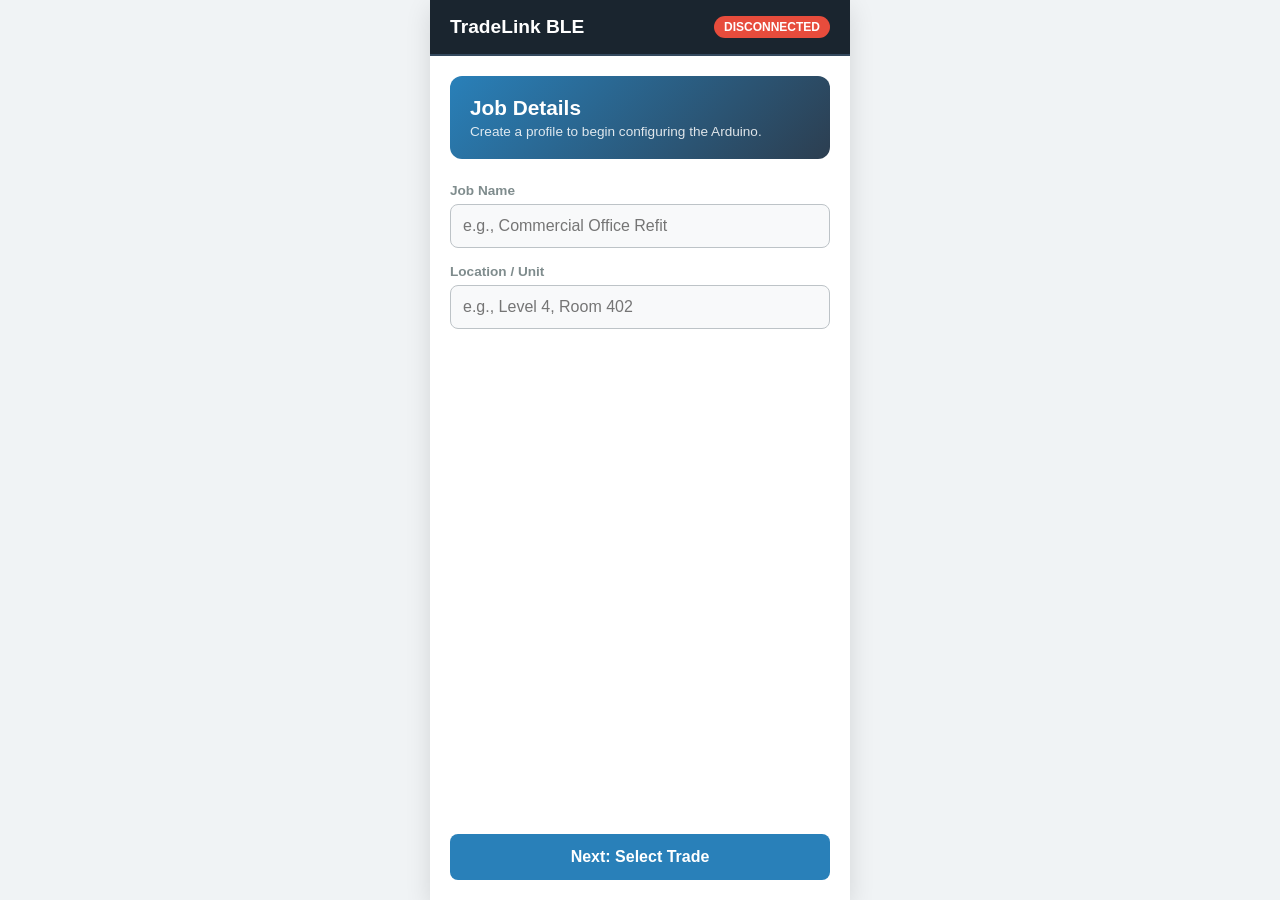
==== index.html @ 273e4280 "feat: complete electrical downlight and switchbox modules with centered compliance modals" ====
<!DOCTYPE html>
<html lang="en">
<head>
    <meta charset="UTF-8">
    <meta name="viewport" content="width=device-width, initial-scale=1.0">
    <title>Trade Control Multi-File</title>
    <link rel="stylesheet" href="style.css">
</head>
<body>

    <div class="app-container" style="position: relative;">
        <header class="app-header">
            <div class="header-main">
                <h2>TradeLink BLE</h2>
                <span id="status-badge" class="badge disconnected">Disconnected</span>
            </div>
        </header>

        <main class="content-viewport">
            
            <section id="page-job-profile" class="step-view">
                <div class="banner">
                    <h3>Job Details</h3>
                    <p>Create a profile to begin configuring the Arduino.</p>
                </div>
                <div class="form-group">
                    <label>Job Name</label>
                    <input type="text" id="job-name" placeholder="e.g., Commercial Office Refit">
                </div>
                <div class="form-group">
                    <label>Location / Unit</label>
                    <input type="text" id="job-location" placeholder="e.g., Level 4, Room 402">
                </div>
                <button id="save-profile-btn" class="btn btn-primary">Next: Select Trade</button>
            </section>

            <section id="page-trade-grid" class="step-view hidden">
                <div class="banner">
                    <h3 id="active-profile-title">Project Profile</h3>
                    <p id="active-profile-meta">Location: Loading...</p>
                </div>
                <h4 class="section-title">Select a Trade Category</h4>
                
                <div class="trade-grid">
                    <div class="trade-tile hero-tile" data-file="trades/general.html">
                        <div class="tile-icon">🛠️</div>
                        <div class="tile-name">General Trade</div>
                    </div>
                    <div class="trade-tile" data-file="trades/electrical.html">
                        <div class="tile-icon">⚡</div>
                        <div class="tile-name">Electrical</div>
                    </div>
                    <div class="trade-tile" data-file="trades/plumbing.html">
                        <div class="tile-icon">💧</div>
                        <div class="tile-name">Plumbing</div>
                    </div>
                </div>
                <button class="btn btn-secondary-outline back-to-profile">‹ Edit Job Details</button>
            </section>

            <section id="page-dynamic-trade-view" class="step-view hidden">
                <div id="trade-file-content"></div>
                <button class="btn btn-secondary-outline back-to-trades">‹ Back to Trades</button>
            </section>

        </main>

        <div id="legal-modal-overlay" class="modal-overlay hidden">
            <div class="modal-card">
                <h3 id="modal-legal-title">National Electrical Code</h3>
                <div id="modal-legal-body" class="modal-body-content">
                    </div>
                <button id="close-legal-modal-btn" class="btn btn-primary" style="margin-top: 20px; padding: 10px;">Dismiss & Close</button>
            </div>
        </div>

    </div> <script src="app.js" type="module"></script>
</body>
</html>
---- style.css ----
/* ==========================================================================
   1. GLOBAL RESETS & STRUCTURE
   ========================================================================== */
   * {
    box-sizing: border-box;
    margin: 0;
    padding: 0;
    font-family: -apple-system, BlinkMacSystemFont, "Segoe UI", Roboto, sans-serif;
}

body {
    background-color: #f0f3f5;
    display: flex;
    justify-content: center;
    align-items: center;
    min-height: 100vh;
}

.app-container {
    width: 100%;
    max-width: 420px;
    height: 100vh;
    background-color: #ffffff;
    display: flex;
    flex-direction: column;
    box-shadow: 0 8px 24px rgba(0,0,0,0.12);
    overflow: hidden;
}

/* ==========================================================================
   2. HEADER & LAYOUT UTILITIES
   ========================================================================== */
.app-header {
    background-color: #1a252f;
    color: #ffffff;
    padding: 16px 20px;
    border-bottom: 2px solid #34495e;
}

.header-main {
    display: flex;
    justify-content: space-between;
    align-items: center;
}

.header-main h2 { 
    font-size: 1.2rem; 
    font-weight: 600; 
}

.badge {
    padding: 4px 10px;
    border-radius: 12px;
    font-size: 0.75rem;
    font-weight: 700;
    text-transform: uppercase;
}
.badge.disconnected { background-color: #e74c3c; color: #fff; }
.badge.connected { background-color: #2ecc71; color: #fff; }

.content-viewport {
    flex: 1;
    overflow-y: auto;
    padding: 20px;
    position: relative;
}

.step-view {
    display: flex;
    flex-direction: column;
    height: 100%;
    animation: slideIn 0.25s ease forwards;
}

.hidden { 
    display: none !important; 
}

@keyframes slideIn {
    from { opacity: 0; transform: translateX(15px); }
    to { opacity: 1; transform: translateX(0); }
}

/* ==========================================================================
   3. BASE BUTTONS, FORMS, & BANNERS
   ========================================================================== */
.banner {
    background: linear-gradient(135deg, #2980b9, #2c3e50);
    color: white;
    padding: 20px;
    border-radius: 12px;
    margin-bottom: 24px;
}
.banner h3 { font-size: 1.3rem; margin-bottom: 4px; }
.banner p { font-size: 0.85rem; opacity: 0.85; }

.form-group {
    margin-bottom: 16px;
}
.form-group label {
    display: block;
    font-size: 0.85rem;
    font-weight: 600;
    color: #7f8c8d;
    margin-bottom: 6px;
}
.form-group input {
    width: 100%;
    padding: 12px;
    border: 1px solid #bdc3c7;
    border-radius: 8px;
    font-size: 1rem;
    background-color: #f8f9fa;
}
.form-group input:focus {
    outline: none;
    border-color: #2980b9;
    background-color: #fff;
}

.custom-select {
    width: 100%;
    padding: 12px;
    border-radius: 8px;
    border: 1px solid #bdc3c7;
    background-color: #f8f9fa;
    font-size: 1rem;
    color: #2c3e50;
}

.btn {
    width: 100%;
    padding: 14px;
    border: none;
    border-radius: 8px;
    font-size: 1rem;
    font-weight: 600;
    cursor: pointer;
    margin-top: auto; 
}
.btn-primary { background-color: #2980b9; color: white; }
.btn-success { background-color: #2ecc71; color: white; padding: 18px; font-size: 1.1rem; }
.btn-secondary-outline { background: transparent; border: 1px solid #94a3b8; color: #64748b; margin-top: 12px; }

/* ==========================================================================
   4. NAVIGATION TILES GRID SYSTEM
   ========================================================================== */
.section-title {
    font-size: 0.9rem;
    color: #7f8c8d;
    margin-bottom: 12px;
    text-transform: uppercase;
    letter-spacing: 0.5px;
}

.trade-grid {
    display: grid;
    grid-template-columns: repeat(2, 1fr);
    gap: 12px;
    margin-bottom: 24px;
}

.hero-tile {
    grid-column: span 2;
    background: #e8f4fd !important;
    border: 2px solid #3498db !important;
}

.trade-tile {
    background: #f8f9fa;
    border: 1px solid #e2e8f0;
    border-radius: 12px;
    padding: 20px;
    text-align: center;
    cursor: pointer;
    transition: all 0.2s ease;
}
.trade-tile:active { transform: scale(0.96); }
.tile-icon { font-size: 2rem; margin-bottom: 6px; }
.tile-name { font-weight: 600; color: #2c3e50; font-size: 0.95rem; }

/* ==========================================================================
   5. FEATURE SUB-HUBS & MEASUREMENT PARAMETERS
   ========================================================================== */
.electrical-controls {
    display: flex;
    flex-direction: column;
    gap: 16px;
    margin-bottom: 20px;
}

.feature-menu-list {
    display: flex;
    flex-direction: column;
    gap: 12px;
}
.feature-menu-item {
    display: flex;
    align-items: center;
    background: #ffffff;
    border: 1px solid #e2e8f0;
    border-radius: 12px;
    padding: 16px;
    cursor: pointer;
    transition: transform 0.1s, border-color 0.2s;
}
.feature-menu-item:active { transform: scale(0.98); border-color: #3b82f6; }
.feature-item-icon { font-size: 1.8rem; margin-right: 16px; }
.feature-item-info { flex: 1; }
.feature-item-info h5 { color: #1e293b; font-size: 1rem; margin-bottom: 2px; }
.feature-item-info p { color: #64748b; font-size: 0.8rem; line-height: 1.3; }
.feature-item-arrow { color: #cbd5e1; font-weight: bold; margin-left: 8px; }

.disabled-feature { opacity: 0.6; cursor: not-allowed; }
.disabled-feature:active { transform: none; border-color: #e2e8f0; }

.banner-with-back {
    display: flex;
    align-items: center;
    gap: 14px;
    text-align: left;
}
.mini-back-btn {
    background: rgba(255, 255, 255, 0.2);
    border: 1px solid rgba(255, 255, 255, 0.4);
    color: white;
    padding: 6px 12px;
    border-radius: 6px;
    font-weight: bold;
    cursor: pointer;
}

.measurement-matrix-box {
    background: #f8fafc;
    padding: 20px;
    border-radius: 12px;
    border: 1px solid #e2e8f0;
}
.measurement-matrix-box h4 {
    font-size: 0.9rem;
    color: #475569;
    text-transform: uppercase;
    margin-bottom: 14px;
}
.input-split-row {
    display: flex;
    gap: 12px;
    width: 100%;
    align-items: flex-end; /* 🛠️ ALIGNS THE INPUT BOXES PERFECTLY AT THE BOTTOM */
}
.input-split-row .form-group {
    flex: 1 1 50%; 
    min-width: 0;   
    margin-bottom: 0;
    display: flex;
    flex-direction: column;
    justify-content: flex-end; /* 🛠️ HELPS KEEP INTERNAL INPUTS ANCHORED */
}

.unit-input-wrapper {
    position: relative;
    display: flex;
    align-items: center;
}
.unit-input-wrapper input {
    font-size: 1.1rem;
    font-weight: 700;
    padding-right: 40px; 
    text-align: left;
}
.inside-unit {
    position: absolute;
    right: 12px;
    font-size: 0.85rem;
    font-weight: 700;
    color: #94a3b8;
}

/* ==========================================================================
   6. INTERACTIVE BLUEPRINT VIEWPORT & RECT/CIRC FIXTURE NODES
   ========================================================================== */
.matrix-card {
    background-color: #ffffff;
    border: 2px solid #e2e8f0;
    border-radius: 12px;
    padding: 20px;
    box-shadow: 0 4px 6px rgba(0, 0, 0, 0.02);
}

.canvas-header-meta {
    display: flex;
    justify-content: space-between;
    align-items: center;
    margin-bottom: 8px;
}

.canvas-viewport-wrapper {
    background-color: #0f172a; 
    border-radius: 8px;
    padding: 16px;
    display: flex;
    justify-content: center;
    align-items: center;
    min-height: 240px;
    margin-top: 10px;
    border: 1px solid #334155;
}

.blueprint-canvas {
    background-color: #1e293b; 
    border: 2px solid #38bdf8;  
    position: relative;
    width: 100%;
    height: 200px; 
    transition: all 0.3s ease; 
}

.blueprint-canvas.grid-helper-lines {
    background-image: radial-gradient(#334155 1px, transparent 1px);
    background-size: 20px 20px; 
}

/* Round Ceiling Downlight Fixtures */
.blueprint-canvas .canvas-fixture-node {
    position: absolute;
    width: 18px;
    height: 18px;
    border-radius: 50%;
    background-color: #fef08a;
    border: 2px solid #eab308;
    box-shadow: 0 0 8px rgba(254, 240, 138, 0.8);
    transform: translate(-50%, -50%);
    cursor: pointer;
    animation: fixturePop 0.15s cubic-bezier(0.175, 0.885, 0.32, 1.275) forwards;
}

/* Wall View Switchbox Modifications */
.canvas-viewport-wrapper.wall-view-wrapper {
    position: relative;
    min-height: 200px;
    background-color: #0f172a;
    border-bottom: 6px solid #64748b; 
}

.blueprint-canvas.wall-canvas {
    background-color: #1e293b;
    border: 2px dashed #38bdf8;
    width: 100%;
    height: 120px; 
}

/* Rectangular Wall Outlet/Switchbox Nodes */
.blueprint-canvas .canvas-switchbox-node {
    position: absolute;
    width: 14px;
    height: 22px; 
    background-color: #38bdf8; 
    border: 2px solid #0284c7;
    box-shadow: 0 0 6px rgba(56, 189, 248, 0.6);
    transform: translate(-50%, -50%); 
    cursor: pointer;
    border-radius: 2px;
}

@keyframes fixturePop {
    from { transform: translate(-50%, -50%) scale(0); opacity: 0; }
    to { transform: translate(-50%, -50%) scale(1); opacity: 1; }
}

/* ==========================================================================
   7. COMPLIANCE INFORMATION INFO BUBBLE MODAL DIALOGS
   ========================================================================== */
.header-with-info {
    display: flex;
    justify-content: space-between;
    align-items: center;
    margin-bottom: 12px;
}
.header-with-info h4 { margin-bottom: 0; }

.info-bubble {
    background: transparent;
    border: none;
    color: #3498db;
    font-size: 1.25rem;
    font-weight: bold;
    cursor: pointer;
    padding: 0 4px;
    line-height: 1;
    transition: color 0.2s;
}
.info-bubble:active { color: #2980b9; }

/* Full screen overlay screen canvas shield */
/* Full screen dark translucent backdrop mesh overlay */
.modal-overlay {
    position: absolute; /* 🛠️ CHANGED FROM FIXED TO ABSOLUTE */
    top: 0; 
    left: 0;
    right: 0;
    bottom: 0;
    width: 100%;       /* 🛠️ CHANGED FROM 100vw TO 100% */
    height: 100%;      /* 🛠️ CHANGED FROM 100vh TO 100% */
    background-color: rgba(15, 23, 42, 0.75); 
    z-index: 99999; 
    
    display: flex; 
    justify-content: center;
    align-items: center;
    padding: 24px;
    box-sizing: border-box;
}

/* Force hiding layout when hidden utility class is active */
.modal-overlay.hidden {
    display: none !important;
}

/* Central floating data display card box */
.modal-card {
    background-color: #ffffff;
    border-radius: 16px;
    width: 100%;
    max-width: 340px; 
    padding: 24px;
    box-shadow: 0 20px 25px -5px rgba(0, 0, 0, 0.3);
    margin: auto; 
    position: relative;
    animation: modalScaleUp 0.25s cubic-bezier(0.34, 1.56, 0.64, 1) forwards;
}

/* High-specificity structural override to reliably conceal layout canvas shield */
.modal-overlay.hidden {
    display: none !important;
}

/* Clean, balanced modal information card geometry bounds */
.modal-card {
    background-color: #ffffff;
    border-radius: 16px;
    width: 100%;
    max-width: 340px; 
    padding: 24px;
    box-shadow: 0 20px 25px -5px rgba(0, 0, 0, 0.3);
    margin: auto; 
    position: relative;
    animation: modalScaleUp 0.25s cubic-bezier(0.34, 1.56, 0.64, 1) forwards;
}

.modal-card h3 {
    color: #1e293b;
    font-size: 1.2rem;
    border-bottom: 2px solid #e2e8f0;
    padding-bottom: 10px;
    margin-bottom: 14px;
}
.modal-body-content {
    color: #475569;
    font-size: 0.9rem;
    line-height: 1.5;
}
.modal-body-content ul {
    margin-top: 8px;
    padding-left: 20px;
}
.modal-body-content li {
    margin-bottom: 6px;
}

@keyframes modalScaleUp {
    from { transform: scale(0.9) translateY(10px); opacity: 0; }
    to { transform: scale(1) translateY(0); opacity: 1; }
}
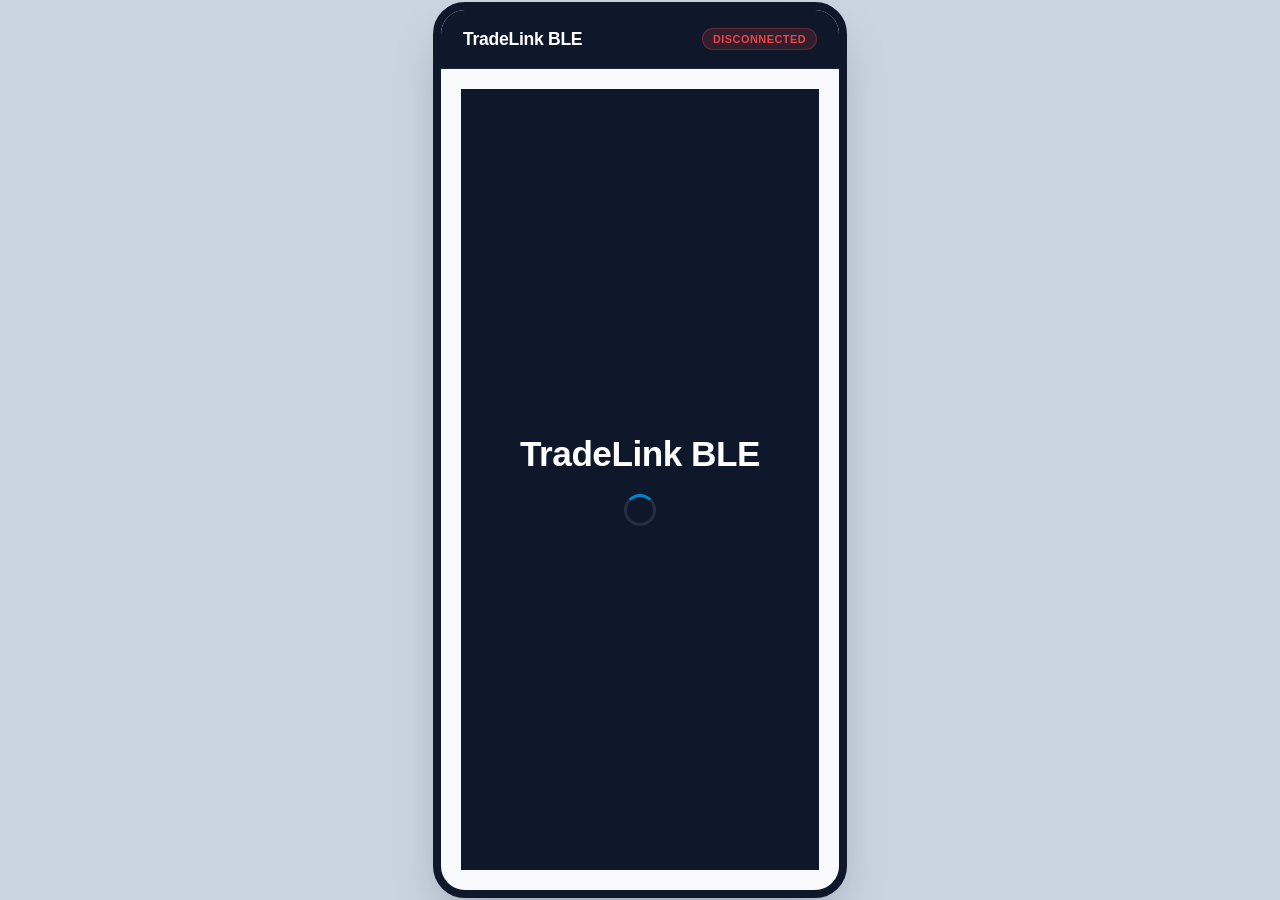
==== commit 516c78b6: "full structure defined and don lights code fixed" ====
--- a/index.html
+++ b/index.html
@@ -2,78 +2,189 @@
 <html lang="en">
 <head>
     <meta charset="UTF-8">
-    <meta name="viewport" content="width=device-width, initial-scale=1.0">
-    <title>Trade Control Multi-File</title>
+    <meta name="viewport" content="width=device-width, initial-scale=1.0, maximum-scale=1.0, user-scalable=no">
+    <title>TradeLink BLE Controller</title>
     <link rel="stylesheet" href="style.css">
 </head>
 <body>
 
-    <div class="app-container" style="position: relative;">
+    <div class="app-container">
+        <!-- HEADER BAR -->
+        <!-- HEADER BAR WITH CLICKABLE CONNECTION BADGE -->
         <header class="app-header">
             <div class="header-main">
                 <h2>TradeLink BLE</h2>
-                <span id="status-badge" class="badge disconnected">Disconnected</span>
+                <span id="status-badge" class="badge disconnected" style="cursor: pointer;" title="Click to Connect Bluetooth">Disconnected</span>
             </div>
         </header>
 
         <main class="content-viewport">
             
-            <section id="page-job-profile" class="step-view">
-                <div class="banner">
-                    <h3>Job Details</h3>
-                    <p>Create a profile to begin configuring the Arduino.</p>
+            <!-- SCREEN 8: SPLASH VIEW -->
+            <section id="page-splash" class="step-view">
+                <div class="splash-container">
+                    <h1 class="splash-logo">TradeLink BLE</h1>
+                    <div class="loading-spinner"></div>
                 </div>
-                <div class="form-group">
-                    <label>Job Name</label>
-                    <input type="text" id="job-name" placeholder="e.g., Commercial Office Refit">
-                </div>
-                <div class="form-group">
-                    <label>Location / Unit</label>
-                    <input type="text" id="job-location" placeholder="e.g., Level 4, Room 402">
-                </div>
-                <button id="save-profile-btn" class="btn btn-primary">Next: Select Trade</button>
             </section>
 
-            <section id="page-trade-grid" class="step-view hidden">
-                <div class="banner">
-                    <h3 id="active-profile-title">Project Profile</h3>
-                    <p id="active-profile-meta">Location: Loading...</p>
+            <!-- SCREEN 0 & SCREEN 1: ONBOARDING & PROFILE MANAGER SETUP -->
+<!-- SCREEN 0: ONBOARDING WITH LOCAL SITE HISTORY -->
+<section id="page-onboarding" class="step-view">
+    <div class="onboarding-wrapper">
+        
+        <div class="welcome-hero">
+            <h1>Get Started</h1>
+            <p>Select your operational mode to continue</p>
+        </div>
+
+        <!-- SEGMENTED ROLE CONTROLLER -->
+        <div class="role-segmented-control">
+            <button class="role-tab active" data-tab="tab-linked">Linked Code</button>
+            <button class="role-tab" data-tab="tab-user">Site Worker</button>
+            <button class="role-tab" data-tab="tab-manager">Manager</button>
+        </div>
+
+        <!-- TAB CONTENT 1: LINKED CODE MODE -->
+        <div id="tab-linked" class="mode-card role-panel">
+            <div class="mode-card-header">
+                <div class="mode-icon-bubble">🔗</div>
+                <div class="mode-title-meta">
+                    <h3>Connect to Site</h3>
+                    <p>Enter your employer's site linking code</p>
                 </div>
-                <h4 class="section-title">Select a Trade Category</h4>
-                
-                <div class="trade-grid">
-                    <div class="trade-tile hero-tile" data-file="trades/general.html">
-                        <div class="tile-icon">🛠️</div>
-                        <div class="tile-name">General Trade</div>
-                    </div>
-                    <div class="trade-tile" data-file="trades/electrical.html">
-                        <div class="tile-icon">⚡</div>
-                        <div class="tile-name">Electrical</div>
-                    </div>
-                    <div class="trade-tile" data-file="trades/plumbing.html">
-                        <div class="tile-icon">💧</div>
-                        <div class="tile-name">Plumbing</div>
-                    </div>
+            </div>
+
+            <div class="cyan-code-box">
+                <input type="text" id="site-linking-code" placeholder="e.g. A8X922" maxlength="8">
+                <button id="btn-submit-code" class="btn btn-cyan" style="width: auto; padding: 10px 14px;">Sync</button>
+            </div>
+        </div>
+
+        <!-- TAB CONTENT 2: SITE WORKER (NO CODE / INDEPENDENT SITE DETAILS) -->
+        <div id="tab-user" class="mode-card role-panel hidden">
+            <div class="mode-card-header">
+                <div class="mode-icon-bubble">🛠️</div>
+                <div class="mode-title-meta">
+                    <h3>Site Worker</h3>
+                    <p>Enter job details for standalone sites</p>
                 </div>
-                <button class="btn btn-secondary-outline back-to-profile">‹ Edit Job Details</button>
-            </section>
+            </div>
 
+            <div class="form-group">
+                <label>Job / Site Name</label>
+                <input type="text" id="user-job-name" placeholder="e.g., Parramatta Kitchen Refit">
+            </div>
+            <div class="form-group">
+                <label>Location / Address</label>
+                <input type="text" id="user-job-location" placeholder="e.g., 88 Quarry Rd, Parramatta">
+            </div>
+            <button id="btn-save-user-site" class="btn btn-cyan">Enter Site Workspace ›</button>
+
+            <!-- PREVIOUSLY ENTERED SITES HISTORY LIST -->
+            <div class="history-sites-container">
+                <div class="history-title-row">
+                    <label>Saved Previous Sites</label>
+                    <button id="btn-clear-history" class="text-action-link">Clear All</button>
+                </div>
+                <div id="previous-sites-list" class="history-list-box">
+                    <p class="empty-history-text">No previous sites saved yet.</p>
+                </div>
+            </div>
+        </div>
+
+        <!-- TAB CONTENT 3: MANAGER MODE -->
+        <div id="tab-manager" class="mode-card role-panel hidden">
+            <div class="mode-card-header">
+                <div class="mode-icon-bubble">📊</div>
+                <div class="mode-title-meta">
+                    <h3>Site Manager</h3>
+                    <p>Configure a new job workspace</p>
+                </div>
+            </div>
+
+            <div class="form-group">
+                <label>Site Name</label>
+                <input type="text" id="job-name" placeholder="Commercial Refit">
+            </div>
+            <div class="form-group">
+                <label>Location / Unit</label>
+                <input type="text" id="job-location" placeholder="Level 4, Room 402">
+            </div>
+            <button id="save-profile-btn" class="btn btn-cyan">Create Site Profile ›</button>
+        </div>
+
+    </div>
+</section>
+
+<!-- SCREEN 2: TRADE SELECTOR GRID -->
+<section id="page-trade-grid" class="step-view hidden">
+    <!-- Active Site Banner Card -->
+    <div class="site-header-card">
+        <div class="site-badge-tag">Active Site</div>
+        <h3 id="active-profile-title">Joe's Site</h3>
+        <p id="active-profile-meta">88 Quarry Road, Parramatta NSW 2150</p>
+    </div>
+
+    <h4 class="section-title">Select a Trade Category</h4>
+    
+    <div class="trade-grid">
+        <div class="trade-tile hero-tile" data-file="trades/general.html">
+            <div class="tile-icon">🛠️</div>
+            <div class="tile-name">General Trade</div>
+        </div>
+        <div class="trade-tile" data-file="trades/electrical.html">
+            <div class="tile-icon">⚡</div>
+            <div class="tile-name">Electrical</div>
+        </div>
+        <div class="trade-tile" data-file="trades/plumbing.html">
+            <div class="tile-icon">💧</div>
+            <div class="tile-name">Plumbing</div>
+        </div>
+    </div>
+
+    <button class="btn btn-secondary-outline back-to-profile">‹ Edit Job Details</button>
+
+    <!-- Simplistic Site Notes Area -->
+   <!-- SIMPLISTIC SITE NOTES AREA WITH SAVE ACTION -->
+    <!-- SERVICENOW STYLE ACTIVITY STREAM NOTES -->
+    <div class="notes-card-box">
+        <div class="notes-header-row">
+            <label>Work Notes & Activity Stream</label>
+            <span id="notes-saved-status" class="notes-status-text">Posted!</span>
+        </div>
+
+        <!-- Input Composer Area -->
+        <div class="servicenow-composer">
+            <textarea id="site-notes-input" placeholder="Add a work note..." rows="2"></textarea>
+            <button id="btn-save-notes" class="btn btn-cyan" style="padding: 10px 16px;">Post Note</button>
+        </div>
+
+        <!-- Activity Stream Output -->
+        <div id="activity-stream-list" class="activity-stream">
+            <!-- Posted notes will dynamically appear here -->
+        </div>
+    </div>
+</section>
+
+            <!-- PAGE 2: DYNAMIC TRADE SUB-VIEW CONTENT -->
             <section id="page-dynamic-trade-view" class="step-view hidden">
                 <div id="trade-file-content"></div>
-                <button class="btn btn-secondary-outline back-to-trades">‹ Back to Trades</button>
             </section>
 
         </main>
 
+        <!-- LEGAL COMPLIANCE OVERLAY MODAL -->
         <div id="legal-modal-overlay" class="modal-overlay hidden">
             <div class="modal-card">
-                <h3 id="modal-legal-title">National Electrical Code</h3>
-                <div id="modal-legal-body" class="modal-body-content">
-                    </div>
-                <button id="close-legal-modal-btn" class="btn btn-primary" style="margin-top: 20px; padding: 10px;">Dismiss & Close</button>
+                <h3 id="modal-legal-title">Building Code Compliance</h3>
+                <div id="modal-legal-body" class="modal-body-content"></div>
+                <button id="close-legal-modal-btn" class="btn btn-cyan" style="margin-top: 16px;">Dismiss & Close</button>
             </div>
         </div>
 
-    </div> <script src="app.js" type="module"></script>
+    </div> 
+
+    <script src="app.js" type="module"></script>
 </body>
 </html>
--- a/style.css
+++ b/style.css
@@ -1,15 +1,38 @@
 /* ==========================================================================
-   1. GLOBAL RESETS & STRUCTURE
-   ========================================================================== */
-   * {
+   1. DESIGN SYSTEM TOKENS (SLATE & CYAN - THEME 1)
+   ========================================================================== */
+:root {
+    --primary: #0284c7;            /* Electric Cyan */
+    --primary-dark: #0369a1;
+    --primary-light: #f0f9ff;
+    --primary-glow: rgba(2, 132, 199, 0.25);
+    
+    --bg-dark: #0f172a;            /* Deep Slate Header & Accent */
+    --bg-canvas: #f8fafc;          /* App Viewport Background */
+    --card-bg: #ffffff;
+    
+    --text-main: #0f172a;
+    --text-muted: #64748b;
+    --border-subtle: #e2e8f0;
+    
+    --radius-xl: 20px;
+    --radius-lg: 14px;
+    --radius-md: 10px;
+    
+    --shadow-subtle: 0 4px 20px -2px rgba(15, 23, 42, 0.05);
+    --shadow-floating: 0 12px 30px -5px rgba(2, 132, 199, 0.15);
+}
+
+* {
     box-sizing: border-box;
     margin: 0;
     padding: 0;
-    font-family: -apple-system, BlinkMacSystemFont, "Segoe UI", Roboto, sans-serif;
+    font-family: -apple-system, BlinkMacSystemFont, "SF Pro Text", "Segoe UI", Roboto, sans-serif;
+    -webkit-font-smoothing: antialiased;
 }
 
 body {
-    background-color: #f0f3f5;
+    background-color: #cbd5e1;
     display: flex;
     justify-content: center;
     align-items: center;
@@ -18,23 +41,26 @@
 
 .app-container {
     width: 100%;
-    max-width: 420px;
+    max-width: 414px;
     height: 100vh;
-    background-color: #ffffff;
+    max-height: 896px;
+    background-color: var(--bg-canvas);
     display: flex;
     flex-direction: column;
-    box-shadow: 0 8px 24px rgba(0,0,0,0.12);
+    border-radius: 32px;
+    box-shadow: 0 25px 50px -12px rgba(15, 23, 42, 0.25);
     overflow: hidden;
-}
-
-/* ==========================================================================
-   2. HEADER & LAYOUT UTILITIES
+    border: 8px solid var(--bg-dark);
+}
+
+/* ==========================================================================
+   2. APP HEADER
    ========================================================================== */
 .app-header {
-    background-color: #1a252f;
+    background: var(--bg-dark);
     color: #ffffff;
-    padding: 16px 20px;
-    border-bottom: 2px solid #34495e;
+    padding: 18px 22px;
+    border-bottom: 1px solid rgba(255, 255, 255, 0.08);
 }
 
 .header-main {
@@ -44,19 +70,22 @@
 }
 
 .header-main h2 { 
-    font-size: 1.2rem; 
-    font-weight: 600; 
+    font-size: 1.1rem; 
+    font-weight: 800;
+    letter-spacing: -0.3px;
+    color: #ffffff;
 }
 
 .badge {
     padding: 4px 10px;
-    border-radius: 12px;
-    font-size: 0.75rem;
-    font-weight: 700;
+    border-radius: 20px;
+    font-size: 0.68rem;
+    font-weight: 700;
+    letter-spacing: 0.5px;
     text-transform: uppercase;
 }
-.badge.disconnected { background-color: #e74c3c; color: #fff; }
-.badge.connected { background-color: #2ecc71; color: #fff; }
+.badge.disconnected { background: rgba(239, 68, 68, 0.15); color: #ef4444; border: 1px solid rgba(239, 68, 68, 0.3); }
+.badge.connected { background: rgba(34, 197, 94, 0.15); color: #22c55e; border: 1px solid rgba(34, 197, 94, 0.3); }
 
 .content-viewport {
     flex: 1;
@@ -69,405 +98,868 @@
     display: flex;
     flex-direction: column;
     height: 100%;
-    animation: slideIn 0.25s ease forwards;
-}
-
-.hidden { 
-    display: none !important; 
-}
-
-@keyframes slideIn {
-    from { opacity: 0; transform: translateX(15px); }
-    to { opacity: 1; transform: translateX(0); }
-}
-
-/* ==========================================================================
-   3. BASE BUTTONS, FORMS, & BANNERS
-   ========================================================================== */
-.banner {
-    background: linear-gradient(135deg, #2980b9, #2c3e50);
+    animation: fadeIn 0.25s ease forwards;
+}
+
+.hidden { display: none !important; }
+
+@keyframes fadeIn {
+    from { opacity: 0; transform: translateY(6px); }
+    to { opacity: 1; transform: translateY(0); }
+}
+
+/* ==========================================================================
+   3. SCREEN 8: SPLASH SCREEN
+   ========================================================================== */
+#page-splash {
+    display: flex;
+    justify-content: center;
+    align-items: center;
+    height: 100%;
+    background: var(--bg-dark);
     color: white;
-    padding: 20px;
-    border-radius: 12px;
-    margin-bottom: 24px;
-}
-.banner h3 { font-size: 1.3rem; margin-bottom: 4px; }
-.banner p { font-size: 0.85rem; opacity: 0.85; }
-
-.form-group {
-    margin-bottom: 16px;
-}
+}
+
+.splash-container { text-align: center; }
+
+.splash-logo {
+    font-size: 2.2rem;
+    font-weight: 800;
+    letter-spacing: -0.5px;
+    color: #ffffff;
+    margin-bottom: 20px;
+}
+
+.loading-spinner {
+    width: 32px;
+    height: 32px;
+    margin: 0 auto;
+    border: 3px solid rgba(255, 255, 255, 0.1);
+    border-top: 3px solid var(--primary);
+    border-radius: 50%;
+    animation: spin 0.8s linear infinite;
+}
+
+@keyframes spin {
+    0% { transform: rotate(0deg); }
+    100% { transform: rotate(360deg); }
+}
+
+/* ==========================================================================
+   4. SCREEN 0: REDESIGNED UX ONBOARDING
+   ========================================================================== */
+.onboarding-wrapper {
+    display: flex;
+    flex-direction: column;
+    gap: 20px;
+}
+
+.welcome-hero h1 {
+    font-size: 1.5rem;
+    font-weight: 800;
+    color: var(--text-main);
+    letter-spacing: -0.5px;
+}
+
+.welcome-hero p {
+    font-size: 0.88rem;
+    color: var(--text-muted);
+    margin-top: 4px;
+}
+
+/* Segmented Role Switcher */
+.role-segmented-control {
+    display: flex;
+    background: #e2e8f0;
+    padding: 4px;
+    border-radius: var(--radius-lg);
+    gap: 4px;
+}
+
+.role-tab {
+    flex: 1;
+    padding: 10px 0;
+    border: none;
+    background: transparent;
+    border-radius: var(--radius-md);
+    font-size: 0.82rem;
+    font-weight: 700;
+    color: var(--text-muted);
+    cursor: pointer;
+    transition: all 0.2s cubic-bezier(0.16, 1, 0.3, 1);
+}
+
+.role-tab.active {
+    background: var(--card-bg);
+    color: var(--primary-dark);
+    box-shadow: 0 2px 8px rgba(0,0,0,0.08);
+}
+
+/* Dynamic Active Role Card */
+.mode-card {
+    background: var(--card-bg);
+    border-radius: var(--radius-xl);
+    padding: 24px;
+    border: 1.5px solid var(--border-subtle);
+    box-shadow: var(--shadow-subtle);
+    display: flex;
+    flex-direction: column;
+    gap: 16px;
+    transition: all 0.3s ease;
+}
+
+.mode-card-header {
+    display: flex;
+    align-items: center;
+    gap: 12px;
+}
+
+.mode-icon-bubble {
+    width: 44px;
+    height: 44px;
+    border-radius: var(--radius-md);
+    background: var(--primary-light);
+    color: var(--primary);
+    display: flex;
+    justify-content: center;
+    align-items: center;
+    font-size: 1.3rem;
+}
+
+.mode-title-meta h3 {
+    font-size: 1.1rem;
+    font-weight: 700;
+    color: var(--text-main);
+}
+
+.mode-title-meta p {
+    font-size: 0.8rem;
+    color: var(--text-muted);
+}
+
+/* Modernized Code Input Box */
+.cyan-code-box {
+    display: flex;
+    gap: 8px;
+    background: var(--bg-canvas);
+    padding: 6px;
+    border: 1.5px solid var(--border-subtle);
+    border-radius: var(--radius-lg);
+}
+
+.cyan-code-box input {
+    flex: 1;
+    padding: 10px 12px;
+    border: none;
+    background: transparent;
+    font-size: 1rem;
+    font-weight: 700;
+    letter-spacing: 1px;
+    color: var(--text-main);
+    outline: none;
+    text-transform: uppercase;
+}
+
+/* Form Controls */
 .form-group label {
     display: block;
-    font-size: 0.85rem;
-    font-weight: 600;
-    color: #7f8c8d;
+    font-size: 0.75rem;
+    font-weight: 700;
+    color: var(--text-muted);
+    text-transform: uppercase;
+    letter-spacing: 0.5px;
     margin-bottom: 6px;
 }
+
 .form-group input {
     width: 100%;
-    padding: 12px;
-    border: 1px solid #bdc3c7;
-    border-radius: 8px;
-    font-size: 1rem;
-    background-color: #f8f9fa;
-}
+    padding: 12px 14px;
+    border: 1.5px solid var(--border-subtle);
+    border-radius: var(--radius-md);
+    font-size: 0.92rem;
+    color: var(--text-main);
+    background-color: var(--bg-canvas);
+    transition: all 0.2s ease;
+}
+
 .form-group input:focus {
     outline: none;
-    border-color: #2980b9;
-    background-color: #fff;
-}
-
-.custom-select {
-    width: 100%;
-    padding: 12px;
-    border-radius: 8px;
-    border: 1px solid #bdc3c7;
-    background-color: #f8f9fa;
-    font-size: 1rem;
-    color: #2c3e50;
-}
-
+    border-color: var(--primary);
+    background-color: #ffffff;
+    box-shadow: 0 0 0 3px var(--primary-glow);
+}
+
+/* Button UI System */
 .btn {
     width: 100%;
     padding: 14px;
     border: none;
-    border-radius: 8px;
-    font-size: 1rem;
+    border-radius: var(--radius-lg);
+    font-size: 0.95rem;
+    font-weight: 700;
+    cursor: pointer;
+    transition: transform 0.1s ease, box-shadow 0.2s ease;
+}
+
+.btn:active { transform: scale(0.97); }
+
+.btn-cyan {
+    background: linear-gradient(135deg, #0284c7 0%, #0369a1 100%);
+    color: #ffffff;
+    box-shadow: var(--shadow-floating);
+}
+
+.btn-ghost {
+    background: var(--primary-light);
+    color: var(--primary-dark);
+    border: 1px solid #bae6fd;
+}
+
+.subtle-link {
+    display: block;
+    text-align: center;
+    color: var(--primary);
+    font-size: 0.82rem;
     font-weight: 600;
-    cursor: pointer;
-    margin-top: auto; 
-}
-.btn-primary { background-color: #2980b9; color: white; }
-.btn-success { background-color: #2ecc71; color: white; padding: 18px; font-size: 1.1rem; }
-.btn-secondary-outline { background: transparent; border: 1px solid #94a3b8; color: #64748b; margin-top: 12px; }
-
-/* ==========================================================================
-   4. NAVIGATION TILES GRID SYSTEM
-   ========================================================================== */
+    text-decoration: none;
+}
+
+/* ==========================================================================
+   5. CATEGORY TILES & WORKSPACE PANELS
+   ========================================================================== */
+.banner {
+    background: var(--bg-dark);
+    color: white;
+    padding: 20px;
+    border-radius: var(--radius-xl);
+    margin-bottom: 20px;
+}
+.banner h3 { font-size: 1.2rem; font-weight: 700; margin-bottom: 4px; }
+.banner p { font-size: 0.82rem; color: #94a3b8; }
+
 .section-title {
-    font-size: 0.9rem;
-    color: #7f8c8d;
+    font-size: 0.78rem;
+    font-weight: 800;
+    color: var(--text-muted);
     margin-bottom: 12px;
     text-transform: uppercase;
-    letter-spacing: 0.5px;
+    letter-spacing: 0.6px;
 }
 
 .trade-grid {
     display: grid;
     grid-template-columns: repeat(2, 1fr);
     gap: 12px;
-    margin-bottom: 24px;
+    margin-bottom: 20px;
 }
 
 .hero-tile {
     grid-column: span 2;
-    background: #e8f4fd !important;
-    border: 2px solid #3498db !important;
+    background: linear-gradient(135deg, #f0f9ff 0%, #e0f2fe 100%) !important;
+    border: 1.5px solid #bae6fd !important;
 }
 
 .trade-tile {
-    background: #f8f9fa;
-    border: 1px solid #e2e8f0;
-    border-radius: 12px;
+    background: var(--card-bg);
+    border: 1px solid var(--border-subtle);
+    border-radius: var(--radius-xl);
     padding: 20px;
     text-align: center;
     cursor: pointer;
-    transition: all 0.2s ease;
-}
-.trade-tile:active { transform: scale(0.96); }
-.tile-icon { font-size: 2rem; margin-bottom: 6px; }
-.tile-name { font-weight: 600; color: #2c3e50; font-size: 0.95rem; }
-
-/* ==========================================================================
-   5. FEATURE SUB-HUBS & MEASUREMENT PARAMETERS
-   ========================================================================== */
-.electrical-controls {
-    display: flex;
-    flex-direction: column;
-    gap: 16px;
-    margin-bottom: 20px;
-}
-
-.feature-menu-list {
-    display: flex;
-    flex-direction: column;
-    gap: 12px;
-}
-.feature-menu-item {
-    display: flex;
-    align-items: center;
-    background: #ffffff;
-    border: 1px solid #e2e8f0;
-    border-radius: 12px;
-    padding: 16px;
-    cursor: pointer;
-    transition: transform 0.1s, border-color 0.2s;
-}
-.feature-menu-item:active { transform: scale(0.98); border-color: #3b82f6; }
-.feature-item-icon { font-size: 1.8rem; margin-right: 16px; }
-.feature-item-info { flex: 1; }
-.feature-item-info h5 { color: #1e293b; font-size: 1rem; margin-bottom: 2px; }
-.feature-item-info p { color: #64748b; font-size: 0.8rem; line-height: 1.3; }
-.feature-item-arrow { color: #cbd5e1; font-weight: bold; margin-left: 8px; }
-
-.disabled-feature { opacity: 0.6; cursor: not-allowed; }
-.disabled-feature:active { transform: none; border-color: #e2e8f0; }
-
-.banner-with-back {
-    display: flex;
-    align-items: center;
-    gap: 14px;
-    text-align: left;
-}
-.mini-back-btn {
-    background: rgba(255, 255, 255, 0.2);
-    border: 1px solid rgba(255, 255, 255, 0.4);
-    color: white;
-    padding: 6px 12px;
-    border-radius: 6px;
-    font-weight: bold;
-    cursor: pointer;
-}
-
+    box-shadow: var(--shadow-subtle);
+    transition: transform 0.15s ease, border-color 0.15s ease;
+}
+.trade-tile:active { transform: scale(0.96); border-color: var(--primary); }
+.tile-icon { font-size: 2rem; margin-bottom: 8px; }
+.tile-name { font-weight: 700; color: var(--text-main); font-size: 0.9rem; }
+
+.btn-secondary-outline {
+    background: transparent;
+    border: 1.5px solid var(--border-subtle);
+    color: var(--text-muted);
+    margin-top: 12px;
+}
+
+/* ==========================================================================
+   6. MEASUREMENT CARDS & BLUEPRINT CANVAS
+   ========================================================================== */
 .measurement-matrix-box {
-    background: #f8fafc;
+    background: var(--card-bg);
     padding: 20px;
-    border-radius: 12px;
-    border: 1px solid #e2e8f0;
-}
-.measurement-matrix-box h4 {
-    font-size: 0.9rem;
-    color: #475569;
-    text-transform: uppercase;
-    margin-bottom: 14px;
-}
+    border-radius: var(--radius-xl);
+    border: 1px solid var(--border-subtle);
+    box-shadow: var(--shadow-subtle);
+}
+
 .input-split-row {
     display: flex;
     gap: 12px;
     width: 100%;
-    align-items: flex-end; /* 🛠️ ALIGNS THE INPUT BOXES PERFECTLY AT THE BOTTOM */
-}
-.input-split-row .form-group {
-    flex: 1 1 50%; 
-    min-width: 0;   
-    margin-bottom: 0;
-    display: flex;
-    flex-direction: column;
-    justify-content: flex-end; /* 🛠️ HELPS KEEP INTERNAL INPUTS ANCHORED */
-}
-
-.unit-input-wrapper {
-    position: relative;
-    display: flex;
-    align-items: center;
-}
-.unit-input-wrapper input {
-    font-size: 1.1rem;
-    font-weight: 700;
-    padding-right: 40px; 
-    text-align: left;
-}
-.inside-unit {
-    position: absolute;
-    right: 12px;
-    font-size: 0.85rem;
-    font-weight: 700;
-    color: #94a3b8;
-}
-
-/* ==========================================================================
-   6. INTERACTIVE BLUEPRINT VIEWPORT & RECT/CIRC FIXTURE NODES
-   ========================================================================== */
+    align-items: flex-end;
+}
+.input-split-row .form-group { flex: 1 1 50%; min-width: 0; margin-bottom: 0; }
+
+.unit-input-wrapper { position: relative; display: flex; align-items: center; }
+.unit-input-wrapper input { font-size: 1.1rem; font-weight: 700; padding-right: 42px; }
+.inside-unit { position: absolute; right: 12px; font-size: 0.8rem; font-weight: 700; color: var(--text-muted); }
+
 .matrix-card {
-    background-color: #ffffff;
-    border: 2px solid #e2e8f0;
-    border-radius: 12px;
+    background-color: var(--card-bg);
+    border: 1px solid var(--border-subtle);
+    border-radius: var(--radius-xl);
     padding: 20px;
-    box-shadow: 0 4px 6px rgba(0, 0, 0, 0.02);
-}
-
-.canvas-header-meta {
-    display: flex;
-    justify-content: space-between;
-    align-items: center;
-    margin-bottom: 8px;
+    box-shadow: var(--shadow-subtle);
 }
 
 .canvas-viewport-wrapper {
-    background-color: #0f172a; 
-    border-radius: 8px;
+    background-color: var(--bg-dark);
+    border-radius: var(--radius-lg);
     padding: 16px;
     display: flex;
     justify-content: center;
     align-items: center;
-    min-height: 240px;
+    min-height: 220px;
     margin-top: 10px;
-    border: 1px solid #334155;
 }
 
 .blueprint-canvas {
-    background-color: #1e293b; 
-    border: 2px solid #38bdf8;  
+    background-color: #1e293b;
+    border: 2px solid #38bdf8;
     position: relative;
     width: 100%;
-    height: 200px; 
-    transition: all 0.3s ease; 
+    height: 180px;
+    border-radius: 8px;
 }
 
 .blueprint-canvas.grid-helper-lines {
     background-image: radial-gradient(#334155 1px, transparent 1px);
-    background-size: 20px 20px; 
-}
-
-/* Round Ceiling Downlight Fixtures */
+    background-size: 16px 16px;
+}
+
 .blueprint-canvas .canvas-fixture-node {
     position: absolute;
-    width: 18px;
-    height: 18px;
+    width: 18px; height: 18px;
     border-radius: 50%;
     background-color: #fef08a;
     border: 2px solid #eab308;
-    box-shadow: 0 0 8px rgba(254, 240, 138, 0.8);
+    box-shadow: 0 0 10px rgba(254, 240, 138, 0.8);
     transform: translate(-50%, -50%);
     cursor: pointer;
-    animation: fixturePop 0.15s cubic-bezier(0.175, 0.885, 0.32, 1.275) forwards;
-}
-
-/* Wall View Switchbox Modifications */
-.canvas-viewport-wrapper.wall-view-wrapper {
+}
+
+.blueprint-canvas .canvas-tape-pin {
+    position: absolute;
+    width: 14px; height: 14px;
+    background-color: #0284c7;
+    border: 2px solid #ffffff;
+    border-radius: 50%;
+    transform: translate(-50%, -50%);
+    box-shadow: 0 0 8px rgba(2, 132, 199, 0.8);
+    z-index: 10;
+}
+
+.blueprint-canvas .canvas-connecting-line {
+    position: absolute;
+    background-color: #0284c7;
+    height: 3px;
+    transform-origin: top left;
+    opacity: 0.8;
+    z-index: 5;
+}
+
+/* ==========================================================================
+   7. MODAL DIALOGS
+   ========================================================================== */
+.modal-overlay {
+    position: absolute;
+    top: 0; left: 0; right: 0; bottom: 0;
+    width: 100%; height: 100%;
+    background-color: rgba(15, 23, 42, 0.75);
+    backdrop-filter: blur(4px);
+    z-index: 99999;
+    display: flex;
+    justify-content: center;
+    align-items: center;
+    padding: 20px;
+}
+
+.modal-card {
+    background-color: #ffffff;
+    border-radius: var(--radius-xl);
+    width: 100%;
+    max-width: 340px;
+    padding: 22px;
+    box-shadow: 0 20px 25px -5px rgba(0, 0, 0, 0.2);
+}
+
+.modal-card h3 {
+    color: var(--text-main);
+    font-size: 1.1rem;
+    border-bottom: 1.5px solid var(--border-subtle);
+    padding-bottom: 10px;
+    margin-bottom: 12px;
+}
+
+.modal-body-content { color: var(--text-muted); font-size: 0.88rem; line-height: 1.5; }
+.modal-body-content ul { padding-left: 18px; margin-top: 8px; }
+.modal-body-content li { margin-bottom: 6px; }
+/* ==========================================================================
+   UPDATED SCREEN 1 & SCREEN 2 SLATE & CYAN STYLES
+   ========================================================================== */
+
+/* Active Site Banner Card (Screen 2) */
+.site-header-card {
+    background: linear-gradient(135deg, #0f172a 0%, #1e293b 100%);
+    color: #ffffff;
+    padding: 20px;
+    border-radius: var(--radius-xl);
+    border: 1px solid rgba(255, 255, 255, 0.08);
+    box-shadow: var(--shadow-subtle);
+    margin-bottom: 20px;
     position: relative;
-    min-height: 200px;
-    background-color: #0f172a;
-    border-bottom: 6px solid #64748b; 
-}
-
-.blueprint-canvas.wall-canvas {
-    background-color: #1e293b;
-    border: 2px dashed #38bdf8;
+}
+
+.site-badge-tag {
+    display: inline-block;
+    padding: 3px 8px;
+    border-radius: 6px;
+    background: rgba(2, 132, 199, 0.25);
+    color: #38bdf8;
+    font-size: 0.68rem;
+    font-weight: 700;
+    text-transform: uppercase;
+    letter-spacing: 0.5px;
+    margin-bottom: 8px;
+}
+
+.site-header-card h3 {
+    font-size: 1.25rem;
+    font-weight: 800;
+    letter-spacing: -0.3px;
+    color: #ffffff;
+    margin-bottom: 4px;
+}
+
+.site-header-card p {
+    font-size: 0.82rem;
+    color: #94a3b8;
+    line-height: 1.4;
+}
+
+/* Simplistic Notes Card (Screen 2 Bottom) */
+.notes-card-box {
+    background: var(--card-bg);
+    border: 1px solid var(--border-subtle);
+    border-radius: var(--radius-xl);
+    padding: 16px;
+    margin-top: 16px;
+    box-shadow: var(--shadow-subtle);
+}
+
+.notes-card-box label {
+    display: block;
+    font-size: 0.75rem;
+    font-weight: 700;
+    color: var(--text-muted);
+    text-transform: uppercase;
+    letter-spacing: 0.5px;
+    margin-bottom: 8px;
+}
+
+.notes-card-box textarea {
     width: 100%;
-    height: 120px; 
-}
-
-/* Rectangular Wall Outlet/Switchbox Nodes */
-.blueprint-canvas .canvas-switchbox-node {
-    position: absolute;
-    width: 14px;
-    height: 22px; 
-    background-color: #38bdf8; 
-    border: 2px solid #0284c7;
-    box-shadow: 0 0 6px rgba(56, 189, 248, 0.6);
-    transform: translate(-50%, -50%); 
-    cursor: pointer;
-    border-radius: 2px;
-}
-
-@keyframes fixturePop {
-    from { transform: translate(-50%, -50%) scale(0); opacity: 0; }
-    to { transform: translate(-50%, -50%) scale(1); opacity: 1; }
-}
-
-/* ==========================================================================
-   7. COMPLIANCE INFORMATION INFO BUBBLE MODAL DIALOGS
-   ========================================================================== */
-.header-with-info {
+    border: 1.5px solid var(--border-subtle);
+    border-radius: var(--radius-md);
+    padding: 10px 12px;
+    font-size: 0.88rem;
+    color: var(--text-main);
+    background-color: var(--bg-canvas);
+    resize: none;
+    outline: none;
+    transition: all 0.2s ease;
+}
+
+.notes-card-box textarea:focus {
+    border-color: var(--primary);
+    background-color: #ffffff;
+    box-shadow: 0 0 0 3px var(--primary-glow);
+}
+/* ==========================================================================
+   SAVED PREVIOUS SITES HISTORY STYLES
+   ========================================================================== */
+.history-sites-container {
+    margin-top: 8px;
+    padding-top: 14px;
+    border-top: 1px dashed var(--border-subtle);
+}
+
+.history-title-row {
     display: flex;
     justify-content: space-between;
     align-items: center;
-    margin-bottom: 12px;
-}
-.header-with-info h4 { margin-bottom: 0; }
-
-.info-bubble {
+    margin-bottom: 8px;
+}
+
+.history-title-row label {
+    font-size: 0.72rem;
+    font-weight: 800;
+    color: var(--text-muted);
+    text-transform: uppercase;
+    letter-spacing: 0.5px;
+}
+
+.text-action-link {
     background: transparent;
     border: none;
-    color: #3498db;
-    font-size: 1.25rem;
-    font-weight: bold;
-    cursor: pointer;
-    padding: 0 4px;
-    line-height: 1;
-    transition: color 0.2s;
-}
-.info-bubble:active { color: #2980b9; }
-
-/* Full screen overlay screen canvas shield */
-/* Full screen dark translucent backdrop mesh overlay */
-.modal-overlay {
-    position: absolute; /* 🛠️ CHANGED FROM FIXED TO ABSOLUTE */
-    top: 0; 
-    left: 0;
-    right: 0;
-    bottom: 0;
-    width: 100%;       /* 🛠️ CHANGED FROM 100vw TO 100% */
-    height: 100%;      /* 🛠️ CHANGED FROM 100vh TO 100% */
-    background-color: rgba(15, 23, 42, 0.75); 
-    z-index: 99999; 
-    
-    display: flex; 
+    color: #ef4444;
+    font-size: 0.75rem;
+    font-weight: 700;
+    cursor: pointer;
+}
+
+.history-list-box {
+    display: flex;
+    flex-direction: column;
+    gap: 8px;
+    max-height: 160px;
+    overflow-y: auto;
+}
+
+.empty-history-text {
+    font-size: 0.8rem;
+    color: var(--text-muted);
+    font-style: italic;
+    text-align: center;
+    padding: 8px 0;
+}
+
+.history-site-item {
+    background: var(--bg-canvas);
+    border: 1px solid var(--border-subtle);
+    border-radius: var(--radius-md);
+    padding: 10px 12px;
+    display: flex;
+    justify-content: space-between;
+    align-items: center;
+    cursor: pointer;
+    transition: all 0.15s ease;
+}
+
+.history-site-item:active {
+    transform: scale(0.98);
+    border-color: var(--primary);
+}
+
+.history-site-info h5 {
+    font-size: 0.88rem;
+    font-weight: 700;
+    color: var(--text-main);
+}
+
+.history-site-info p {
+    font-size: 0.75rem;
+    color: var(--text-muted);
+}
+
+.history-item-arrow {
+    color: var(--primary);
+    font-weight: 800;
+    font-size: 0.9rem;
+}
+/* NOTES CARD HEADER & STATUS TEXT */
+.notes-header-row {
+    display: flex;
+    justify-content: space-between;
+    align-items: center;
+    margin-bottom: 8px;
+}
+
+.notes-header-row label {
+    margin-bottom: 0 !important;
+}
+
+.notes-status-text {
+    font-size: 0.75rem;
+    font-weight: 700;
+    color: #10b981; /* Cyan/Emerald Green confirmation */
+    opacity: 0;
+    transition: opacity 0.3s ease;
+}
+
+.notes-status-text.show {
+    opacity: 1;
+}
+
+/* ==========================================================================
+   SERVICENOW STYLE WORK NOTES & ACTIVITY STREAM
+   ========================================================================== */
+.servicenow-composer {
+    display: flex;
+    flex-direction: column;
+    gap: 10px;
+    margin-bottom: 16px;
+}
+
+.servicenow-composer textarea {
+    width: 100%;
+    border: 1.5px solid var(--border-subtle);
+    border-radius: var(--radius-md);
+    padding: 12px;
+    font-size: 0.9rem;
+    color: var(--text-main);
+    background-color: var(--bg-canvas);
+    resize: none;
+    outline: none;
+    transition: all 0.2s ease;
+}
+
+.servicenow-composer textarea:focus {
+    border-color: #f59e0b; /* ServiceNow Work Notes Yellow Highlight */
+    background-color: #ffffff;
+    box-shadow: 0 0 0 3px rgba(245, 158, 11, 0.2);
+}
+
+/* Activity Stream Card List */
+.activity-stream {
+    display: flex;
+    flex-direction: column;
+    gap: 12px;
+    max-height: 250px;
+    overflow-y: auto;
+    padding-right: 4px;
+}
+
+.activity-item {
+    background: #fffbeb; /* Soft ServiceNow Work Note Yellow Tint */
+    border-left: 4px solid #f59e0b;
+    border-top: 1px solid #fef3c7;
+    border-right: 1px solid #fef3c7;
+    border-bottom: 1px solid #fef3c7;
+    border-radius: 6px;
+    padding: 12px;
+    display: flex;
+    flex-direction: column;
+    gap: 6px;
+    animation: fadeIn 0.2s ease-in-out;
+}
+
+.activity-header {
+    display: flex;
+    justify-content: space-between;
+    align-items: center;
+}
+
+.activity-author {
+    font-size: 0.78rem;
+    font-weight: 800;
+    color: #92400e;
+}
+
+.activity-time {
+    font-size: 0.72rem;
+    color: #b45309;
+    font-weight: 600;
+}
+
+.activity-text {
+    font-size: 0.88rem;
+    color: #1e293b;
+    line-height: 1.4;
+    white-space: pre-wrap;
+}
+
+.empty-stream-text {
+    font-size: 0.8rem;
+    color: var(--text-muted);
+    font-style: italic;
+    text-align: center;
+    padding: 12px 0;
+}
+/* ==========================================================================
+   SCREEN 4 & 6: ELECTRICAL HUB & DOWNLIGHT CANVAS STYLES
+   ========================================================================== */
+
+/* Module Option Selector Cards (Screen 4) */
+.mode-card-list {
+    display: flex;
+    flex-direction: column;
+    gap: 12px;
+}
+
+.feature-option-card {
+    background: var(--card-bg);
+    border: 1px solid var(--border-subtle);
+    border-radius: var(--radius-xl);
+    padding: 16px;
+    display: flex;
+    align-items: center;
+    gap: 14px;
+    cursor: pointer;
+    box-shadow: var(--shadow-subtle);
+    transition: all 0.2s ease;
+}
+
+.feature-option-card:hover, .feature-option-card:active {
+    border-color: var(--primary);
+    transform: translateY(-1px);
+    box-shadow: 0 4px 12px rgba(2, 132, 199, 0.12);
+}
+
+.feature-icon-bubble {
+    width: 44px;
+    height: 44px;
+    border-radius: 12px;
+    background: #f0f9ff;
+    border: 1px solid #bae6fd;
+    display: flex;
+    align-items: center;
     justify-content: center;
-    align-items: center;
-    padding: 24px;
-    box-sizing: border-box;
-}
-
-/* Force hiding layout when hidden utility class is active */
-.modal-overlay.hidden {
-    display: none !important;
-}
-
-/* Central floating data display card box */
-.modal-card {
-    background-color: #ffffff;
-    border-radius: 16px;
+    font-size: 1.3rem;
+    flex-shrink: 0;
+}
+
+.feature-meta {
+    flex-grow: 1;
+}
+
+.feature-meta h3 {
+    font-size: 0.95rem;
+    font-weight: 700;
+    color: var(--text-main);
+    display: flex;
+    align-items: center;
+    gap: 6px;
+}
+
+.feature-meta p {
+    font-size: 0.78rem;
+    color: var(--text-muted);
+    margin-top: 2px;
+    line-height: 1.3;
+}
+
+.feature-arrow {
+    font-size: 1.2rem;
+    color: var(--primary);
+    font-weight: 800;
+}
+
+.info-bubble {
+    font-size: 0.72rem;
+    color: #0284c7;
+    cursor: pointer;
+    padding: 1px 4px;
+    border-radius: 50%;
+    background: #e0f2fe;
+}
+
+/* Workspace Header Bar (Screen 6) */
+.workspace-header-bar {
+    display: flex;
+    align-items: center;
+    gap: 12px;
+    margin-bottom: 8px;
+}
+
+.btn-icon-back {
+    background: var(--card-bg);
+    border: 1px solid var(--border-subtle);
+    border-radius: var(--radius-md);
+    padding: 6px 12px;
+    font-size: 0.8rem;
+    font-weight: 700;
+    color: var(--text-main);
+    cursor: pointer;
+}
+
+.workspace-title-meta h2 {
+    font-size: 1.15rem;
+    font-weight: 800;
+    color: var(--text-main);
+}
+
+.workspace-title-meta p {
+    font-size: 0.75rem;
+    color: var(--text-muted);
+}
+
+/* Dual Column Input Layout */
+.form-section-label {
+    font-size: 0.75rem;
+    font-weight: 800;
+    color: var(--text-muted);
+    text-transform: uppercase;
+    letter-spacing: 0.5px;
+    margin-bottom: 10px;
+}
+
+.dual-input-grid {
+    display: grid;
+    grid-template-columns: 1fr 1fr;
+    gap: 10px;
+}
+
+/* Blueprint Canvas Container (Screen 6) */
+.canvas-header-row {
+    display: flex;
+    justify-content: space-between;
+    align-items: center;
+    margin-bottom: 10px;
+}
+
+.subtle-hint {
+    font-size: 0.7rem;
+    color: var(--text-muted);
+    font-style: italic;
+}
+
+.blueprint-canvas-wrapper {
+    background: #0f172a; /* Slate Blueprint Canvas */
+    border: 1.5px solid #1e293b;
+    border-radius: var(--radius-lg);
+    padding: 12px;
+    overflow: hidden;
+    position: relative;
+}
+
+.blueprint-canvas, .wall-canvas {
+    position: relative;
     width: 100%;
-    max-width: 340px; 
-    padding: 24px;
-    box-shadow: 0 20px 25px -5px rgba(0, 0, 0, 0.3);
-    margin: auto; 
-    position: relative;
-    animation: modalScaleUp 0.25s cubic-bezier(0.34, 1.56, 0.64, 1) forwards;
-}
-
-/* High-specificity structural override to reliably conceal layout canvas shield */
-.modal-overlay.hidden {
-    display: none !important;
-}
-
-/* Clean, balanced modal information card geometry bounds */
-.modal-card {
-    background-color: #ffffff;
-    border-radius: 16px;
-    width: 100%;
-    max-width: 340px; 
-    padding: 24px;
-    box-shadow: 0 20px 25px -5px rgba(0, 0, 0, 0.3);
-    margin: auto; 
-    position: relative;
-    animation: modalScaleUp 0.25s cubic-bezier(0.34, 1.56, 0.64, 1) forwards;
-}
-
-.modal-card h3 {
-    color: #1e293b;
-    font-size: 1.2rem;
-    border-bottom: 2px solid #e2e8f0;
-    padding-bottom: 10px;
-    margin-bottom: 14px;
-}
-.modal-body-content {
-    color: #475569;
-    font-size: 0.9rem;
-    line-height: 1.5;
-}
-.modal-body-content ul {
-    margin-top: 8px;
-    padding-left: 20px;
-}
-.modal-body-content li {
-    margin-bottom: 6px;
-}
-
-@keyframes modalScaleUp {
-    from { transform: scale(0.9) translateY(10px); opacity: 0; }
-    to { transform: scale(1) translateY(0); opacity: 1; }
+    min-height: 180px;
+    background-image: radial-gradient(rgba(255, 255, 255, 0.1) 1px, transparent 1px);
+    background-size: 16px 16px;
+    border: 1px dashed rgba(56, 189, 248, 0.3);
+    border-radius: 8px;
+}
+
+/* Light Fixture Nodes */
+.canvas-fixture-node {
+    position: absolute;
+    width: 16px;
+    height: 16px;
+    background: #facc15; /* Glowing Light Yellow */
+    border: 2px solid #ffffff;
+    border-radius: 50%;
+    transform: translate(-50%, -50%);
+    box-shadow: 0 0 8px rgba(250, 204, 21, 0.8);
+    cursor: pointer;
+    transition: transform 0.15s ease;
+}
+
+.canvas-fixture-node:hover {
+    transform: translate(-50%, -50%) scale(1.3);
+    background: #ef4444; /* Turn red on hover to signal deletion */
+}
+
+/* Switchbox Elevation Nodes */
+.canvas-switchbox-node {
+    position: absolute;
+    width: 22px;
+    height: 14px;
+    background: #38bdf8;
+    border: 2px solid #ffffff;
+    border-radius: 3px;
+    transform: translate(-50%, -50%);
+    box-shadow: 0 0 8px rgba(56, 189, 248, 0.8);
+    cursor: pointer;
 }
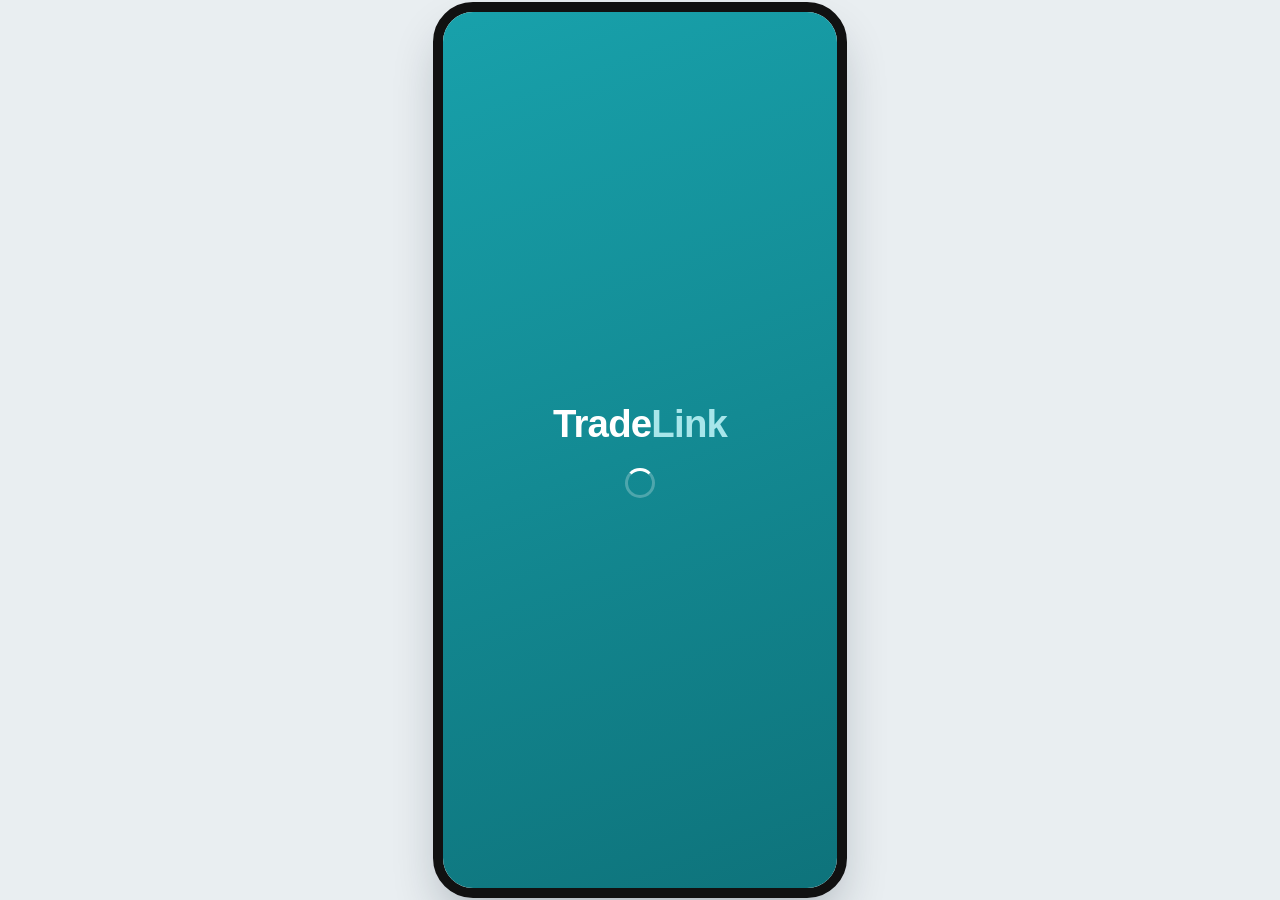
==== commit 65b03884: "Redesign UI to TradeLink mockup and add manager/linked/standard roles - Teal TradeLink UI: start scr" ====
--- a/index.html
+++ b/index.html
@@ -3,188 +3,392 @@
 <head>
     <meta charset="UTF-8">
     <meta name="viewport" content="width=device-width, initial-scale=1.0, maximum-scale=1.0, user-scalable=no">
-    <title>TradeLink BLE Controller</title>
+    <meta name="theme-color" content="#138d96">
+    <title>TradeLink</title>
     <link rel="stylesheet" href="style.css">
 </head>
 <body>
 
+    <!-- ICON SPRITE (referenced with <svg><use href="#i-name"/></svg>) -->
+    <svg xmlns="http://www.w3.org/2000/svg" width="0" height="0" style="position:absolute" aria-hidden="true">
+        <symbol id="i-chevron-right" viewBox="0 0 24 24" fill="none" stroke="currentColor" stroke-width="2.2" stroke-linecap="round" stroke-linejoin="round"><path d="m9 18 6-6-6-6"/></symbol>
+        <symbol id="i-chevron-left" viewBox="0 0 24 24" fill="none" stroke="currentColor" stroke-width="2.4" stroke-linecap="round" stroke-linejoin="round"><path d="m15 18-6-6 6-6"/></symbol>
+        <symbol id="i-cog" viewBox="0 0 24 24"><mask id="cog-hole"><rect width="24" height="24" fill="#fff"/><circle cx="12" cy="12" r="3.3" fill="#000"/></mask><g fill="currentColor" mask="url(#cog-hole)"><circle cx="12" cy="12" r="7.4"/><rect x="10.1" y="1.6" width="3.8" height="20.8" rx="1.2"/><rect x="10.1" y="1.6" width="3.8" height="20.8" rx="1.2" transform="rotate(45 12 12)"/><rect x="10.1" y="1.6" width="3.8" height="20.8" rx="1.2" transform="rotate(90 12 12)"/><rect x="10.1" y="1.6" width="3.8" height="20.8" rx="1.2" transform="rotate(135 12 12)"/></g></symbol>
+        <symbol id="i-bluetooth" viewBox="0 0 24 24" fill="none" stroke="currentColor" stroke-width="2.2" stroke-linecap="round" stroke-linejoin="round"><path d="m7 7 10 10-5 5V2l5 5L7 17"/></symbol>
+        <symbol id="i-code" viewBox="0 0 24 24" fill="none" stroke="currentColor" stroke-width="2.2" stroke-linejoin="round"><rect x="3" y="3" width="7" height="7" rx="1.6"/><rect x="14" y="3" width="7" height="7" rx="1.6"/><rect x="3" y="14" width="7" height="7" rx="1.6"/><path d="M14 14h3v3h-3zM18 18h3v3h-3zM14 20.5h1M20.5 14h.5"/></symbol>
+        <symbol id="i-file" viewBox="0 0 24 24" fill="none" stroke="currentColor" stroke-width="2" stroke-linecap="round" stroke-linejoin="round"><path d="M15 2H6a2 2 0 0 0-2 2v16a2 2 0 0 0 2 2h12a2 2 0 0 0 2-2V7Z"/><path d="M14 2v4a2 2 0 0 0 2 2h4"/><path d="M8 12h8M8 16h8"/></symbol>
+        <symbol id="i-file-plus" viewBox="0 0 24 24" fill="none" stroke="currentColor" stroke-width="2" stroke-linecap="round" stroke-linejoin="round"><path d="M12.5 22H6a2 2 0 0 1-2-2V4a2 2 0 0 1 2-2h9l5 5v5"/><circle cx="18" cy="18" r="4.2"/><path d="M18 16v4M16 18h4"/></symbol>
+        <symbol id="i-building" viewBox="0 0 24 24" fill="currentColor"><path d="M5 21V5a1.5 1.5 0 0 1 1.5-1.5h7A1.5 1.5 0 0 1 15 5v16h-3v-3h-4v3zm3-14v2h1.5V7zm3 0v2h1.5V7zM8 11v2h1.5v-2zm3 0v2h1.5v-2zM8 15v1.5h1.5V15zm3 0v1.5h1.5V15z"/><path d="M16 9h2.5A1.5 1.5 0 0 1 20 10.5V21h-4zm1.2 3v1.5h1.5V12zm0 3.5V17h1.5v-1.5z"/></symbol>
+        <symbol id="i-hammer" viewBox="0 0 24 24"><g fill="currentColor" transform="rotate(45 12 12) translate(12 12) scale(.88) translate(-12 -12)"><rect x="10.5" y="7.5" width="3" height="15.5" rx="1.3"/><path d="M6.5 2h9a1.2 1.2 0 0 1 1.2 1.2v4.6A1.2 1.2 0 0 1 15.5 9h-9L4 6.8V4.2z"/></g></symbol>
+        <symbol id="i-bolt" viewBox="0 0 24 24"><path d="M14 1.5 4 14h7.2L10 22.5 20 10h-7.2z" fill="#f59e0b"/></symbol>
+        <symbol id="i-drop" viewBox="0 0 24 24"><path d="M12 2.2S5 9.8 5 14.8a7 7 0 0 0 14 0c0-5-7-12.6-7-12.6z" fill="#1e7be0"/></symbol>
+        <symbol id="i-home" viewBox="0 0 24 24" fill="currentColor"><path d="M3 10.6 12 3l9 7.6V20a1.2 1.2 0 0 1-1.2 1.2H15v-6.4H9v6.4H4.2A1.2 1.2 0 0 1 3 20z"/></symbol>
+        <symbol id="i-notes" viewBox="0 0 24 24" fill="none" stroke="currentColor" stroke-width="1.8" stroke-linecap="round" stroke-linejoin="round"><path d="M15 2H6a2 2 0 0 0-2 2v16a2 2 0 0 0 2 2h12a2 2 0 0 0 2-2V7Z"/><path d="M14 2v4a2 2 0 0 0 2 2h4"/><path d="M8 12h8M8 16h8"/></symbol>
+        <symbol id="i-user" viewBox="0 0 24 24" fill="none" stroke="currentColor" stroke-width="1.8" stroke-linecap="round"><circle cx="12" cy="8" r="4"/><path d="M4 21a8 8 0 0 1 16 0"/></symbol>
+        <symbol id="i-resize" viewBox="0 0 24 24" fill="none" stroke="currentColor" stroke-width="2" stroke-linecap="round" stroke-linejoin="round"><path d="M14 4h6v6M10 20H4v-6M20 4l-6.5 6.5M4 20l6.5-6.5"/></symbol>
+        <symbol id="i-dots" viewBox="0 0 24 24" fill="currentColor"><circle cx="5" cy="5" r="2"/><circle cx="12" cy="5" r="2"/><circle cx="19" cy="5" r="2"/><circle cx="5" cy="12" r="2"/><circle cx="12" cy="12" r="2"/><circle cx="19" cy="12" r="2"/><circle cx="5" cy="19" r="2"/><circle cx="12" cy="19" r="2"/><circle cx="19" cy="19" r="2"/></symbol>
+        <symbol id="i-tool" viewBox="0 0 24 24" fill="currentColor"><path d="M9.5 2h5v3h1A2.5 2.5 0 0 1 18 7.5v12a2.5 2.5 0 0 1-2.5 2.5h-7A2.5 2.5 0 0 1 6 19.5v-12A2.5 2.5 0 0 1 8.5 5h1zM12 11a2.5 2.5 0 1 0 0 5 2.5 2.5 0 0 0 0-5z"/></symbol>
+        <symbol id="i-manager" viewBox="0 0 24 24" fill="none" stroke="currentColor" stroke-width="2" stroke-linecap="round" stroke-linejoin="round"><path d="M3 21h18M5 21V8l7-5 7 5v13"/><path d="M9 21v-6h6v6"/></symbol>
+        <symbol id="i-site" viewBox="0 0 24 24" fill="none" stroke="currentColor" stroke-width="1.8" stroke-linecap="round" stroke-linejoin="round"><path d="M3 21h18M5 21V9l7-5 7 5v12"/><path d="M9.5 21v-5h5v5M9 11.5h1.5M13.5 11.5H15"/></symbol>
+        <symbol id="i-plus" viewBox="0 0 24 24" fill="none" stroke="currentColor" stroke-width="2.4" stroke-linecap="round"><path d="M12 5v14M5 12h14"/></symbol>
+    </svg>
+
     <div class="app-container">
-        <!-- HEADER BAR -->
-        <!-- HEADER BAR WITH CLICKABLE CONNECTION BADGE -->
-        <header class="app-header">
-            <div class="header-main">
-                <h2>TradeLink BLE</h2>
-                <span id="status-badge" class="badge disconnected" style="cursor: pointer;" title="Click to Connect Bluetooth">Disconnected</span>
-            </div>
-        </header>
-
         <main class="content-viewport">
-            
-            <!-- SCREEN 8: SPLASH VIEW -->
+
+            <!-- SPLASH -->
             <section id="page-splash" class="step-view">
                 <div class="splash-container">
-                    <h1 class="splash-logo">TradeLink BLE</h1>
+                    <h1 class="wordmark wordmark-light">Trade<span>Link</span></h1>
                     <div class="loading-spinner"></div>
                 </div>
             </section>
 
-            <!-- SCREEN 0 & SCREEN 1: ONBOARDING & PROFILE MANAGER SETUP -->
-<!-- SCREEN 0: ONBOARDING WITH LOCAL SITE HISTORY -->
-<section id="page-onboarding" class="step-view">
-    <div class="onboarding-wrapper">
-        
-        <div class="welcome-hero">
-            <h1>Get Started</h1>
-            <p>Select your operational mode to continue</p>
-        </div>
-
-        <!-- SEGMENTED ROLE CONTROLLER -->
-        <div class="role-segmented-control">
-            <button class="role-tab active" data-tab="tab-linked">Linked Code</button>
-            <button class="role-tab" data-tab="tab-user">Site Worker</button>
-            <button class="role-tab" data-tab="tab-manager">Manager</button>
-        </div>
-
-        <!-- TAB CONTENT 1: LINKED CODE MODE -->
-        <div id="tab-linked" class="mode-card role-panel">
-            <div class="mode-card-header">
-                <div class="mode-icon-bubble">🔗</div>
-                <div class="mode-title-meta">
-                    <h3>Connect to Site</h3>
-                    <p>Enter your employer's site linking code</p>
-                </div>
-            </div>
-
-            <div class="cyan-code-box">
-                <input type="text" id="site-linking-code" placeholder="e.g. A8X922" maxlength="8">
-                <button id="btn-submit-code" class="btn btn-cyan" style="width: auto; padding: 10px 14px;">Sync</button>
-            </div>
-        </div>
-
-        <!-- TAB CONTENT 2: SITE WORKER (NO CODE / INDEPENDENT SITE DETAILS) -->
-        <div id="tab-user" class="mode-card role-panel hidden">
-            <div class="mode-card-header">
-                <div class="mode-icon-bubble">🛠️</div>
-                <div class="mode-title-meta">
-                    <h3>Site Worker</h3>
-                    <p>Enter job details for standalone sites</p>
-                </div>
-            </div>
-
-            <div class="form-group">
-                <label>Job / Site Name</label>
-                <input type="text" id="user-job-name" placeholder="e.g., Parramatta Kitchen Refit">
-            </div>
-            <div class="form-group">
-                <label>Location / Address</label>
-                <input type="text" id="user-job-location" placeholder="e.g., 88 Quarry Rd, Parramatta">
-            </div>
-            <button id="btn-save-user-site" class="btn btn-cyan">Enter Site Workspace ›</button>
-
-            <!-- PREVIOUSLY ENTERED SITES HISTORY LIST -->
-            <div class="history-sites-container">
+            <!-- START YOUR JOB -->
+            <section id="page-onboarding" class="step-view hidden">
+                <header class="brand-bar">
+                    <h1 class="wordmark">Trade<span>Link</span></h1>
+                    <button class="icon-btn" data-go="page-more" aria-label="Settings"><svg><use href="#i-cog"/></svg></button>
+                </header>
+
+                <div class="hero-text">
+                    <h2>Start Your Job</h2>
+                    <p>Connect, identify your site and get to work.</p>
+                </div>
+
+                <button id="bt-start-card" class="list-card bt-card">
+                    <span class="round-icon bt-icon"><svg><use href="#i-bluetooth"/></svg></span>
+                    <span class="list-card-text">
+                        <strong class="bt-status-title">Bluetooth Disconnected</strong>
+                        <small class="bt-status-sub">Tap to connect TradeLink tools</small>
+                    </span>
+                    <svg class="chev"><use href="#i-chevron-right"/></svg>
+                </button>
+
+                <button class="action-card primary" data-go="page-code">
+                    <svg class="action-icon"><use href="#i-code"/></svg>
+                    <span class="action-text">
+                        <strong>Use Site Code</strong>
+                        <small>Scan or enter the code at your site.</small>
+                    </span>
+                    <svg class="chev"><use href="#i-chevron-right"/></svg>
+                </button>
+
+                <button class="action-card" data-go="page-site-details">
+                    <svg class="action-icon"><use href="#i-file"/></svg>
+                    <span class="action-text">
+                        <strong>Enter Site Details</strong>
+                        <small>Add the site information manually.</small>
+                    </span>
+                    <svg class="chev"><use href="#i-chevron-right"/></svg>
+                </button>
+
+                <button class="text-link-btn" data-go="page-manager-login">
+                    <svg><use href="#i-manager"/></svg> Site manager? Create a site profile
+                </button>
+
+                <svg class="skyline" viewBox="0 0 400 150" preserveAspectRatio="xMidYMax slice" aria-hidden="true">
+                    <circle cx="320" cy="62" r="34" fill="#fde9c4" opacity=".7"/>
+                    <g fill="#dfe6ea">
+                        <rect x="0" y="80" width="26" height="70"/><rect x="250" y="60" width="22" height="90"/>
+                        <rect x="276" y="84" width="30" height="66"/><rect x="340" y="50" width="20" height="100"/>
+                        <rect x="362" y="74" width="38" height="76"/><rect x="214" y="90" width="30" height="60"/>
+                    </g>
+                    <g fill="none" stroke="#c9d3d9" stroke-width="2">
+                        <path d="M60 150V24M60 24h110M60 24 40 40h20M95 24v18M60 40l18-16"/>
+                        <rect x="70" y="80" width="130" height="70"/><path d="M70 104h130M70 128h130M100 80v70M130 80v70M160 80v70"/>
+                    </g>
+                    <rect x="0" y="138" width="400" height="12" fill="#e8edf0"/>
+                </svg>
+            </section>
+
+            <!-- USE SITE CODE -->
+            <section id="page-code" class="step-view hidden">
+                <header class="page-header">
+                    <button class="icon-btn" data-go="page-onboarding" aria-label="Back"><svg><use href="#i-chevron-left"/></svg></button>
+                    <h1>Use Site Code</h1>
+                    <span class="icon-btn-spacer"></span>
+                </header>
+                <div class="card stack">
+                    <p class="muted">Enter the linking code your site manager shared with you.</p>
+                    <div class="code-box">
+                        <input type="text" id="site-linking-code" placeholder="e.g. A8X922" maxlength="8" autocomplete="off">
+                    </div>
+                    <div class="form-group">
+                        <label>Your Name</label>
+                        <input type="text" id="join-name" placeholder="e.g. Jordan Lee" autocomplete="name">
+                    </div>
+                    <div class="form-group">
+                        <label>Your Trade</label>
+                        <select id="join-trade">
+                            <option>Electrical</option>
+                            <option>Plumbing</option>
+                            <option>General</option>
+                        </select>
+                    </div>
+                    <label class="toggle-row plain">
+                        <span>Connect my Sidekick now</span>
+                        <input type="checkbox" class="switch" id="join-connect" checked>
+                    </label>
+                    <button id="btn-submit-code" class="btn btn-primary">Join Site <svg><use href="#i-chevron-right"/></svg></button>
+                </div>
+                <p class="subtle-hint center">Demo site code: <strong>RIV842</strong></p>
+            </section>
+
+            <!-- ENTER SITE DETAILS (STANDARD USER) -->
+            <section id="page-site-details" class="step-view hidden">
+                <header class="page-header">
+                    <button class="icon-btn" data-go="page-onboarding" aria-label="Back"><svg><use href="#i-chevron-left"/></svg></button>
+                    <h1>Site Details</h1>
+                    <span class="icon-btn-spacer"></span>
+                </header>
+                <div class="card stack">
+                    <div class="form-group">
+                        <label>Job / Site Name</label>
+                        <input type="text" id="user-job-name" placeholder="e.g. Parramatta Kitchen Refit">
+                    </div>
+                    <div class="form-group">
+                        <label>Location / Address</label>
+                        <input type="text" id="user-job-location" placeholder="e.g. 88 Quarry Rd, Parramatta">
+                    </div>
+                    <button id="btn-save-user-site" class="btn btn-primary">Enter Site Workspace <svg><use href="#i-chevron-right"/></svg></button>
+                </div>
+
                 <div class="history-title-row">
-                    <label>Saved Previous Sites</label>
+                    <h4 class="section-title">Previous Sites</h4>
                     <button id="btn-clear-history" class="text-action-link">Clear All</button>
                 </div>
                 <div id="previous-sites-list" class="history-list-box">
                     <p class="empty-history-text">No previous sites saved yet.</p>
                 </div>
-            </div>
-        </div>
-
-        <!-- TAB CONTENT 3: MANAGER MODE -->
-        <div id="tab-manager" class="mode-card role-panel hidden">
-            <div class="mode-card-header">
-                <div class="mode-icon-bubble">📊</div>
-                <div class="mode-title-meta">
-                    <h3>Site Manager</h3>
-                    <p>Configure a new job workspace</p>
-                </div>
-            </div>
-
-            <div class="form-group">
-                <label>Site Name</label>
-                <input type="text" id="job-name" placeholder="Commercial Refit">
-            </div>
-            <div class="form-group">
-                <label>Location / Unit</label>
-                <input type="text" id="job-location" placeholder="Level 4, Room 402">
-            </div>
-            <button id="save-profile-btn" class="btn btn-cyan">Create Site Profile ›</button>
-        </div>
-
-    </div>
-</section>
-
-<!-- SCREEN 2: TRADE SELECTOR GRID -->
-<section id="page-trade-grid" class="step-view hidden">
-    <!-- Active Site Banner Card -->
-    <div class="site-header-card">
-        <div class="site-badge-tag">Active Site</div>
-        <h3 id="active-profile-title">Joe's Site</h3>
-        <p id="active-profile-meta">88 Quarry Road, Parramatta NSW 2150</p>
-    </div>
-
-    <h4 class="section-title">Select a Trade Category</h4>
-    
-    <div class="trade-grid">
-        <div class="trade-tile hero-tile" data-file="trades/general.html">
-            <div class="tile-icon">🛠️</div>
-            <div class="tile-name">General Trade</div>
-        </div>
-        <div class="trade-tile" data-file="trades/electrical.html">
-            <div class="tile-icon">⚡</div>
-            <div class="tile-name">Electrical</div>
-        </div>
-        <div class="trade-tile" data-file="trades/plumbing.html">
-            <div class="tile-icon">💧</div>
-            <div class="tile-name">Plumbing</div>
-        </div>
-    </div>
-
-    <button class="btn btn-secondary-outline back-to-profile">‹ Edit Job Details</button>
-
-    <!-- Simplistic Site Notes Area -->
-   <!-- SIMPLISTIC SITE NOTES AREA WITH SAVE ACTION -->
-    <!-- SERVICENOW STYLE ACTIVITY STREAM NOTES -->
-    <div class="notes-card-box">
-        <div class="notes-header-row">
-            <label>Work Notes & Activity Stream</label>
-            <span id="notes-saved-status" class="notes-status-text">Posted!</span>
-        </div>
-
-        <!-- Input Composer Area -->
-        <div class="servicenow-composer">
-            <textarea id="site-notes-input" placeholder="Add a work note..." rows="2"></textarea>
-            <button id="btn-save-notes" class="btn btn-cyan" style="padding: 10px 16px;">Post Note</button>
-        </div>
-
-        <!-- Activity Stream Output -->
-        <div id="activity-stream-list" class="activity-stream">
-            <!-- Posted notes will dynamically appear here -->
-        </div>
-    </div>
-</section>
-
-            <!-- PAGE 2: DYNAMIC TRADE SUB-VIEW CONTENT -->
+            </section>
+
+            <!-- SITE MANAGER SETUP -->
+            <section id="page-manager" class="step-view hidden">
+                <header class="page-header">
+                    <button class="icon-btn" data-go="page-manager-sites" aria-label="Back"><svg><use href="#i-chevron-left"/></svg></button>
+                    <h1>Create Site</h1>
+                    <span class="icon-btn-spacer"></span>
+                </header>
+                <div class="card stack">
+                    <p class="muted">Set up a site profile. You'll be able to share a linking code with your workers.</p>
+                    <div class="form-group">
+                        <label>Site Name</label>
+                        <input type="text" id="job-name" placeholder="e.g. Riverside Apartments">
+                    </div>
+                    <div class="form-group">
+                        <label>Location / Unit</label>
+                        <input type="text" id="job-location" placeholder="e.g. Block A, Level 2">
+                    </div>
+                    <div class="form-group">
+                        <label>Address (optional)</label>
+                        <input type="text" id="job-address" placeholder="e.g. 12 River Rd, Parramatta">
+                    </div>
+                    <button id="save-profile-btn" class="btn btn-primary">Create Site Profile <svg><use href="#i-chevron-right"/></svg></button>
+                </div>
+            </section>
+
+            <!-- SITE MANAGER SIGN IN -->
+            <section id="page-manager-login" class="step-view hidden">
+                <header class="page-header">
+                    <button class="icon-btn" data-go="page-onboarding" aria-label="Back"><svg><use href="#i-chevron-left"/></svg></button>
+                    <h1>Site Manager</h1>
+                    <span class="icon-btn-spacer"></span>
+                </header>
+                <div class="card stack">
+                    <p class="muted">Sign in to create and manage your sites, share linking codes and manage your team.</p>
+                    <div class="form-group">
+                        <label>Your Name</label>
+                        <input type="text" id="mgr-name" placeholder="e.g. Sam Carter" autocomplete="name">
+                    </div>
+                    <div class="form-group">
+                        <label>Work Email</label>
+                        <input type="email" id="mgr-email" placeholder="e.g. sam@builder.com" autocomplete="email">
+                    </div>
+                    <button id="btn-mgr-login" class="btn btn-primary">Continue <svg><use href="#i-chevron-right"/></svg></button>
+                </div>
+                <p class="subtle-hint center">Demo manager: Sam Carter, sam@riverside.demo (offline demo, no password)</p>
+            </section>
+
+            <!-- SITE MANAGER: MY SITES -->
+            <section id="page-manager-sites" class="step-view hidden">
+                <header class="brand-bar">
+                    <h1 class="page-title" id="manager-greeting">My Sites</h1>
+                    <button class="icon-btn" data-go="page-more" aria-label="Settings"><svg><use href="#i-cog"/></svg></button>
+                </header>
+                <p class="muted page-sub">Pick a site to manage, or create a new one.</p>
+                <div id="manager-sites-body" class="settings-list"></div>
+                <button class="btn btn-primary" data-go="page-manager"><svg><use href="#i-plus"/></svg> Create New Site</button>
+            </section>
+
+            <!-- HOME -->
+            <section id="page-trade-grid" class="step-view hidden">
+                <header class="brand-bar">
+                    <h1 class="wordmark">Trade<span>Link</span></h1>
+                    <button class="icon-btn" data-go="page-more" aria-label="Settings"><svg><use href="#i-cog"/></svg></button>
+                </header>
+
+                <button id="tool-card" class="list-card tool-card">
+                    <span class="round-icon tool-icon"><svg><use href="#i-tool"/></svg></span>
+                    <span class="list-card-text">
+                        <strong><i class="status-dot"></i><span class="bt-status-title">Tool Disconnected</span></strong>
+                        <small class="bt-device-name">Tap to connect</small>
+                    </span>
+                    <span class="battery hidden"><i class="battery-shell"><i class="battery-fill"></i></i><span class="battery-pct">--</span></span>
+                    <svg class="chev"><use href="#i-chevron-right"/></svg>
+                </button>
+
+                <div class="card site-card">
+                    <span class="round-icon site-icon"><svg><use href="#i-building"/></svg></span>
+                    <div class="site-card-text">
+                        <small>Active Site</small>
+                        <h3 id="active-profile-title">Site</h3>
+                        <p id="active-profile-meta"></p>
+                        <span id="active-site-code" class="code-chip hidden"></span>
+                        <button class="link-btn" id="btn-change-site">Change Site</button>
+                    </div>
+                    <svg class="chev"><use href="#i-chevron-right"/></svg>
+                </div>
+
+                <button id="home-announcement" class="announce-banner hidden"></button>
+
+                <div class="trade-grid">
+                    <button class="trade-tile" data-file="trades/general.html">
+                        <svg class="tile-icon hammer"><use href="#i-hammer"/></svg>
+                        <span class="tile-name">General</span>
+                        <span class="tile-desc">Notes, photos and tasks.</span>
+                    </button>
+                    <button class="trade-tile" data-file="trades/electrical.html">
+                        <svg class="tile-icon"><use href="#i-bolt"/></svg>
+                        <span class="tile-name">Electrical</span>
+                        <span class="tile-desc">Layouts, points and circuits.</span>
+                    </button>
+                    <button class="trade-tile" data-file="trades/plumbing.html">
+                        <svg class="tile-icon"><use href="#i-drop"/></svg>
+                        <span class="tile-name">Plumbing</span>
+                        <span class="tile-desc">Layouts, points and fixtures.</span>
+                    </button>
+                </div>
+
+                <button class="action-card primary compact" data-go="page-notes" data-focus="site-notes-input">
+                    <svg class="action-icon"><use href="#i-file-plus"/></svg>
+                    <span class="action-text">
+                        <strong>Add Note</strong>
+                        <small>Take a photo, record a note or add a task.</small>
+                    </span>
+                    <svg class="chev"><use href="#i-chevron-right"/></svg>
+                </button>
+            </section>
+
+            <!-- NOTES (ACTIVITY STREAM) -->
+            <section id="page-notes" class="step-view hidden">
+                <header class="brand-bar">
+                    <h1 class="page-title">Notes</h1>
+                    <span id="notes-saved-status" class="notes-status-text">Posted!</span>
+                </header>
+                <p class="muted notes-site-label" id="notes-site-label"></p>
+
+                <div class="card servicenow-composer">
+                    <textarea id="site-notes-input" placeholder="Add a work note..." rows="3"></textarea>
+                    <button id="btn-save-notes" class="btn btn-primary">Post Note</button>
+                </div>
+
+                <h4 class="section-title">Activity</h4>
+                <div id="activity-stream-list" class="activity-stream"></div>
+            </section>
+
+            <!-- SITE TAB -->
+            <section id="page-site" class="step-view hidden">
+                <header class="brand-bar">
+                    <h1 class="page-title">Site</h1>
+                </header>
+                <div id="site-hub-body" class="step-stack"></div>
+            </section>
+
+            <!-- GENERIC SUB VIEW (announcements, team, chat, docs, compliance...) -->
+            <section id="page-sub" class="step-view hidden">
+                <header class="page-header">
+                    <button class="icon-btn" id="sub-back" aria-label="Back"><svg><use href="#i-chevron-left"/></svg></button>
+                    <h1 id="sub-title"></h1>
+                    <span class="icon-btn-spacer"></span>
+                </header>
+                <div id="sub-body" class="step-stack"></div>
+            </section>
+
+            <!-- MORE / SETTINGS -->
+            <section id="page-more" class="step-view hidden">
+                <header class="brand-bar">
+                    <h1 class="page-title">More</h1>
+                </header>
+                <div id="account-card" class="list-card account-card"></div>
+                <div class="settings-list">
+                    <button class="list-card" id="more-bt-row">
+                        <span class="round-icon soft"><svg><use href="#i-bluetooth"/></svg></span>
+                        <span class="list-card-text">
+                            <strong>Sidekick Device</strong>
+                            <small class="bt-status-title">Disconnected</small>
+                        </span>
+                        <svg class="chev"><use href="#i-chevron-right"/></svg>
+                    </button>
+                    <button class="list-card" id="more-change-site">
+                        <span class="round-icon soft"><svg><use href="#i-building"/></svg></span>
+                        <span class="list-card-text">
+                            <strong>Change Site</strong>
+                            <small>Join, pick or create another site</small>
+                        </span>
+                        <svg class="chev"><use href="#i-chevron-right"/></svg>
+                    </button>
+                    <button class="list-card" id="more-switch-account">
+                        <span class="round-icon soft"><svg><use href="#i-user"/></svg></span>
+                        <span class="list-card-text">
+                            <strong>Switch Account</strong>
+                            <small>Demo: test manager and worker views</small>
+                        </span>
+                        <svg class="chev"><use href="#i-chevron-right"/></svg>
+                    </button>
+                    <button class="list-card" id="more-sign-out">
+                        <span class="round-icon soft emoji">&#8617;</span>
+                        <span class="list-card-text">
+                            <strong>Sign Out</strong>
+                            <small>Return to the start screen</small>
+                        </span>
+                    </button>
+                    <button class="list-card" id="more-reset-demo">
+                        <span class="round-icon soft emoji">&#10226;</span>
+                        <span class="list-card-text">
+                            <strong>Reset Demo Data</strong>
+                            <small>Restore the sample site and clear changes</small>
+                        </span>
+                    </button>
+                </div>
+                <p class="muted version-text">TradeLink · prototype build</p>
+            </section>
+
+            <!-- DYNAMIC TRADE CONTENT -->
             <section id="page-dynamic-trade-view" class="step-view hidden">
                 <div id="trade-file-content"></div>
             </section>
 
         </main>
+
+        <!-- BOTTOM TAB BAR -->
+        <nav id="bottom-nav" class="bottom-nav hidden">
+            <button class="nav-item" data-go="page-trade-grid"><svg><use href="#i-home"/></svg><span>Home</span></button>
+            <button class="nav-item linked-only" data-go="page-site"><svg><use href="#i-site"/></svg><span>Site</span></button>
+            <button class="nav-item" data-go="page-notes"><svg><use href="#i-notes"/></svg><span>Notes</span></button>
+            <button class="nav-item" data-go="page-more"><svg><use href="#i-user"/></svg><span>More</span></button>
+        </nav>
 
         <!-- LEGAL COMPLIANCE OVERLAY MODAL -->
         <div id="legal-modal-overlay" class="modal-overlay hidden">
             <div class="modal-card">
                 <h3 id="modal-legal-title">Building Code Compliance</h3>
                 <div id="modal-legal-body" class="modal-body-content"></div>
-                <button id="close-legal-modal-btn" class="btn btn-cyan" style="margin-top: 16px;">Dismiss & Close</button>
+                <button id="close-legal-modal-btn" class="btn btn-primary" style="margin-top: 16px;">Dismiss &amp; Close</button>
             </div>
         </div>
-
-    </div> 
+    </div>
 
     <script src="app.js" type="module"></script>
 </body>
-</html>+</html>
--- a/style.css
+++ b/style.css
@@ -1,44 +1,55 @@
 /* ==========================================================================
-   1. DESIGN SYSTEM TOKENS (SLATE & CYAN - THEME 1)
+   1. DESIGN TOKENS (TRADELINK TEAL)
    ========================================================================== */
 :root {
-    --primary: #0284c7;            /* Electric Cyan */
-    --primary-dark: #0369a1;
-    --primary-light: #f0f9ff;
-    --primary-glow: rgba(2, 132, 199, 0.25);
-    
-    --bg-dark: #0f172a;            /* Deep Slate Header & Accent */
-    --bg-canvas: #f8fafc;          /* App Viewport Background */
+    --primary: #138d96;
+    --primary-dark: #0e737b;
+    --primary-light: #e7f4f5;
+    --primary-glow: rgba(19, 141, 150, 0.22);
+
+    --navy: #0d1f2d;
+    --bg-canvas: #ffffff;
+    --surface: #f6f8f9;
     --card-bg: #ffffff;
-    
-    --text-main: #0f172a;
-    --text-muted: #64748b;
-    --border-subtle: #e2e8f0;
-    
-    --radius-xl: 20px;
+    --blueprint: #172430;
+
+    --text-main: #0d1f2d;
+    --text-muted: #6b7a86;
+    --border-subtle: #e3e8ec;
+
+    --success: #22b14c;
+    --danger: #e5484d;
+    --warn: #f5a524;
+
+    --radius-xl: 18px;
     --radius-lg: 14px;
     --radius-md: 10px;
-    
-    --shadow-subtle: 0 4px 20px -2px rgba(15, 23, 42, 0.05);
-    --shadow-floating: 0 12px 30px -5px rgba(2, 132, 199, 0.15);
+
+    --shadow-subtle: 0 1px 2px rgba(13, 31, 45, 0.04), 0 4px 14px rgba(13, 31, 45, 0.04);
+    --shadow-floating: 0 10px 24px -8px rgba(19, 141, 150, 0.45);
 }
 
 * {
     box-sizing: border-box;
     margin: 0;
     padding: 0;
-    font-family: -apple-system, BlinkMacSystemFont, "SF Pro Text", "Segoe UI", Roboto, sans-serif;
+    font-family: -apple-system, BlinkMacSystemFont, "SF Pro Text", "Segoe UI", Roboto, "Helvetica Neue", sans-serif;
     -webkit-font-smoothing: antialiased;
-}
+    -webkit-tap-highlight-color: transparent;
+}
+
+button { font: inherit; color: inherit; background: none; border: none; cursor: pointer; text-align: left; }
+svg { width: 24px; height: 24px; flex-shrink: 0; }
 
 body {
-    background-color: #cbd5e1;
+    background-color: #e9eef1;
     display: flex;
     justify-content: center;
     align-items: center;
     min-height: 100vh;
 }
 
+/* Desktop preview frame; full-bleed on real phones */
 .app-container {
     width: 100%;
     max-width: 414px;
@@ -47,58 +58,31 @@
     background-color: var(--bg-canvas);
     display: flex;
     flex-direction: column;
-    border-radius: 32px;
-    box-shadow: 0 25px 50px -12px rgba(15, 23, 42, 0.25);
+    border-radius: 40px;
+    box-shadow: 0 25px 50px -12px rgba(13, 31, 45, 0.3);
     overflow: hidden;
-    border: 8px solid var(--bg-dark);
-}
-
-/* ==========================================================================
-   2. APP HEADER
-   ========================================================================== */
-.app-header {
-    background: var(--bg-dark);
-    color: #ffffff;
-    padding: 18px 22px;
-    border-bottom: 1px solid rgba(255, 255, 255, 0.08);
-}
-
-.header-main {
-    display: flex;
-    justify-content: space-between;
-    align-items: center;
-}
-
-.header-main h2 { 
-    font-size: 1.1rem; 
-    font-weight: 800;
-    letter-spacing: -0.3px;
-    color: #ffffff;
-}
-
-.badge {
-    padding: 4px 10px;
-    border-radius: 20px;
-    font-size: 0.68rem;
-    font-weight: 700;
-    letter-spacing: 0.5px;
-    text-transform: uppercase;
-}
-.badge.disconnected { background: rgba(239, 68, 68, 0.15); color: #ef4444; border: 1px solid rgba(239, 68, 68, 0.3); }
-.badge.connected { background: rgba(34, 197, 94, 0.15); color: #22c55e; border: 1px solid rgba(34, 197, 94, 0.3); }
+    border: 10px solid #111;
+    position: relative;
+}
+
+@media (max-width: 480px) {
+    body { display: block; }
+    .app-container { max-width: none; max-height: none; height: 100vh; height: 100dvh; border: 0; border-radius: 0; box-shadow: none; }
+}
 
 .content-viewport {
     flex: 1;
     overflow-y: auto;
-    padding: 20px;
+    padding: 20px 20px 24px;
     position: relative;
 }
 
 .step-view {
     display: flex;
     flex-direction: column;
-    height: 100%;
-    animation: fadeIn 0.25s ease forwards;
+    gap: 14px;
+    min-height: 100%;
+    animation: fadeIn 0.22s ease forwards;
 }
 
 .hidden { display: none !important; }
@@ -108,858 +92,865 @@
     to { opacity: 1; transform: translateY(0); }
 }
 
-/* ==========================================================================
-   3. SCREEN 8: SPLASH SCREEN
+/* Injected trade pages keep the same vertical rhythm as normal screens */
+#trade-file-content,
+#trade-file-content > div { display: flex; flex-direction: column; gap: 14px; }
+
+.muted { color: var(--text-muted); font-size: 0.9rem; line-height: 1.45; }
+.page-sub { margin-top: -6px; }
+
+/* ==========================================================================
+   2. BRAND + HEADERS
+   ========================================================================== */
+.wordmark {
+    font-size: 1.85rem;
+    font-weight: 800;
+    letter-spacing: -0.8px;
+    color: var(--navy);
+}
+.wordmark span { color: var(--primary); }
+.wordmark-light { color: #fff; font-size: 2.4rem; }
+.wordmark-light span { color: #a7e6ea; }
+
+.brand-bar {
+    display: flex;
+    justify-content: space-between;
+    align-items: center;
+    padding: 6px 0 4px;
+}
+
+.page-title { font-size: 1.6rem; font-weight: 800; letter-spacing: -0.5px; color: var(--navy); }
+
+.page-header {
+    display: grid;
+    grid-template-columns: 40px 1fr 40px;
+    align-items: center;
+    margin: -20px -20px 4px;
+    padding: 14px 16px;
+    border-bottom: 1px solid var(--border-subtle);
+}
+.page-header h1 {
+    text-align: center;
+    font-size: 1.35rem;
+    font-weight: 800;
+    letter-spacing: -0.4px;
+    color: var(--navy);
+}
+
+.icon-btn {
+    width: 40px;
+    height: 40px;
+    display: grid;
+    place-items: center;
+    border-radius: 12px;
+    color: var(--navy);
+}
+.icon-btn:active { background: var(--surface); }
+.icon-btn svg { width: 26px; height: 26px; }
+.icon-btn-spacer { width: 40px; }
+
+.hero-text h2 {
+    font-size: 2.3rem;
+    font-weight: 800;
+    letter-spacing: -1.2px;
+    color: var(--navy);
+    line-height: 1.1;
+    margin-top: 10px;
+}
+.hero-text p { color: var(--text-muted); font-size: 1.12rem; margin-top: 8px; line-height: 1.4; }
+
+/* ==========================================================================
+   3. SPLASH
    ========================================================================== */
 #page-splash {
-    display: flex;
+    margin: -20px -20px -24px;
+    min-height: calc(100% + 44px);
     justify-content: center;
     align-items: center;
-    height: 100%;
-    background: var(--bg-dark);
-    color: white;
-}
-
+    background: linear-gradient(160deg, #18a1ab 0%, #0e737b 100%);
+}
 .splash-container { text-align: center; }
-
-.splash-logo {
-    font-size: 2.2rem;
-    font-weight: 800;
-    letter-spacing: -0.5px;
-    color: #ffffff;
-    margin-bottom: 20px;
-}
-
 .loading-spinner {
-    width: 32px;
-    height: 32px;
-    margin: 0 auto;
-    border: 3px solid rgba(255, 255, 255, 0.1);
-    border-top: 3px solid var(--primary);
+    width: 30px;
+    height: 30px;
+    margin: 22px auto 0;
+    border: 3px solid rgba(255, 255, 255, 0.25);
+    border-top-color: #fff;
     border-radius: 50%;
     animation: spin 0.8s linear infinite;
 }
-
-@keyframes spin {
-    0% { transform: rotate(0deg); }
-    100% { transform: rotate(360deg); }
-}
-
-/* ==========================================================================
-   4. SCREEN 0: REDESIGNED UX ONBOARDING
-   ========================================================================== */
-.onboarding-wrapper {
+@keyframes spin { to { transform: rotate(360deg); } }
+
+/* ==========================================================================
+   4. CARDS
+   ========================================================================== */
+.card {
+    background: var(--card-bg);
+    border: 1px solid var(--border-subtle);
+    border-radius: var(--radius-xl);
+    padding: 18px;
+    box-shadow: var(--shadow-subtle);
+}
+.card.stack { display: flex; flex-direction: column; gap: 14px; }
+
+.chev { width: 20px; height: 20px; color: #5d6b76; margin-left: auto; }
+
+/* Row card: icon + two lines + chevron */
+.list-card {
+    width: 100%;
+    display: flex;
+    align-items: center;
+    gap: 14px;
+    padding: 16px;
+    background: var(--card-bg);
+    border: 1px solid var(--border-subtle);
+    border-radius: var(--radius-lg);
+    box-shadow: var(--shadow-subtle);
+    transition: transform 0.12s ease;
+}
+.list-card:active { transform: scale(0.98); }
+.list-card-text { display: flex; flex-direction: column; gap: 2px; min-width: 0; flex: 1; }
+.list-card-text strong { font-size: 1rem; font-weight: 700; color: var(--navy); display: flex; align-items: center; gap: 8px; }
+.list-card-text small { font-size: 0.85rem; color: var(--text-muted); }
+
+.round-icon {
+    width: 48px;
+    height: 48px;
+    border-radius: 50%;
+    display: grid;
+    place-items: center;
+    flex-shrink: 0;
+}
+.round-icon.soft { background: var(--surface); color: var(--navy); }
+
+.bt-icon { background: #c9ccd0; color: #fff; transition: background 0.2s; }
+.bt-icon svg { width: 26px; height: 26px; }
+.is-connected .bt-icon { background: var(--success); }
+
+.tool-icon { background: var(--surface); color: var(--navy); }
+.status-dot { width: 10px; height: 10px; border-radius: 50%; background: #c2c8cd; display: inline-block; }
+.is-connected .status-dot { background: var(--success); }
+.is-connecting .status-dot, .is-connecting .bt-icon { background: var(--warn); }
+
+.battery { display: flex; align-items: center; gap: 6px; font-size: 0.85rem; color: var(--navy); font-weight: 600; }
+.battery-shell { width: 26px; height: 13px; border: 1.5px solid #9aa5ad; border-radius: 3px; padding: 1.5px; position: relative; }
+.battery-shell::after { content: ""; position: absolute; right: -4px; top: 3px; width: 2px; height: 5px; background: #9aa5ad; border-radius: 0 1px 1px 0; }
+.battery-fill { display: block; height: 100%; width: 0; background: var(--success); border-radius: 1px; }
+
+/* Big action cards (Start screen / Add Note) */
+.action-card {
+    width: 100%;
+    display: flex;
+    align-items: center;
+    gap: 18px;
+    padding: 26px 20px;
+    background: var(--surface);
+    border: 1px solid var(--border-subtle);
+    border-radius: var(--radius-xl);
+    color: var(--navy);
+    transition: transform 0.12s ease;
+}
+.action-card:active { transform: scale(0.98); }
+.action-card .action-icon { width: 46px; height: 46px; color: var(--navy); }
+.action-text { display: flex; flex-direction: column; gap: 6px; flex: 1; }
+.action-text strong { font-size: 1.45rem; font-weight: 700; letter-spacing: -0.4px; }
+.action-text small { font-size: 0.98rem; color: var(--text-muted); line-height: 1.35; }
+.action-card .chev { width: 24px; height: 24px; }
+
+.action-card.primary {
+    background: linear-gradient(135deg, #18a1ab 0%, var(--primary-dark) 100%);
+    border-color: transparent;
+    color: #fff;
+    box-shadow: var(--shadow-floating);
+}
+.action-card.primary .action-icon,
+.action-card.primary .chev,
+.action-card.primary small { color: #fff; }
+.action-card.primary small { opacity: 0.92; }
+.action-card.compact { padding: 22px 20px; }
+.action-card.compact .action-text strong { font-size: 1.35rem; }
+.action-card.compact .action-text small { font-size: 0.8rem; }
+
+.text-link-btn {
+    display: flex;
+    align-items: center;
+    justify-content: center;
+    gap: 8px;
+    color: var(--primary);
+    font-weight: 700;
+    font-size: 0.92rem;
+    padding: 6px;
+}
+.text-link-btn svg { width: 18px; height: 18px; }
+
+.skyline { width: calc(100% + 40px); height: 150px; margin: auto -20px -24px; display: block; }
+
+/* Site card (Home) */
+.site-card { display: flex; align-items: center; gap: 16px; padding: 22px 18px; }
+.site-icon { width: 64px; height: 64px; background: var(--surface); color: var(--navy); }
+.site-icon svg { width: 32px; height: 32px; }
+.site-card-text { flex: 1; min-width: 0; }
+.site-card-text small { color: var(--text-muted); font-size: 0.9rem; }
+.site-card-text h3 { font-size: 1.4rem; font-weight: 700; letter-spacing: -0.4px; color: var(--navy); margin: 4px 0; overflow-wrap: anywhere; }
+.site-card-text p { color: var(--text-muted); font-size: 0.95rem; }
+.link-btn { color: var(--primary); font-weight: 700; font-size: 0.98rem; margin-top: 12px; }
+
+/* ==========================================================================
+   5. TRADE GRID
+   ========================================================================== */
+.trade-grid {
+    display: grid;
+    grid-template-columns: repeat(3, 1fr);
+    gap: 10px;
+}
+.trade-tile {
+    background: var(--surface);
+    border: 1px solid var(--border-subtle);
+    border-radius: var(--radius-lg);
+    padding: 22px 8px 18px;
     display: flex;
     flex-direction: column;
-    gap: 20px;
-}
-
-.welcome-hero h1 {
-    font-size: 1.5rem;
-    font-weight: 800;
-    color: var(--text-main);
-    letter-spacing: -0.5px;
-}
-
-.welcome-hero p {
-    font-size: 0.88rem;
-    color: var(--text-muted);
-    margin-top: 4px;
-}
-
-/* Segmented Role Switcher */
-.role-segmented-control {
-    display: flex;
-    background: #e2e8f0;
-    padding: 4px;
-    border-radius: var(--radius-lg);
+    align-items: center;
+    text-align: center;
     gap: 4px;
-}
-
-.role-tab {
-    flex: 1;
-    padding: 10px 0;
-    border: none;
-    background: transparent;
-    border-radius: var(--radius-md);
-    font-size: 0.82rem;
-    font-weight: 700;
-    color: var(--text-muted);
-    cursor: pointer;
-    transition: all 0.2s cubic-bezier(0.16, 1, 0.3, 1);
-}
-
-.role-tab.active {
-    background: var(--card-bg);
-    color: var(--primary-dark);
-    box-shadow: 0 2px 8px rgba(0,0,0,0.08);
-}
-
-/* Dynamic Active Role Card */
-.mode-card {
-    background: var(--card-bg);
-    border-radius: var(--radius-xl);
-    padding: 24px;
-    border: 1.5px solid var(--border-subtle);
-    box-shadow: var(--shadow-subtle);
-    display: flex;
-    flex-direction: column;
-    gap: 16px;
-    transition: all 0.3s ease;
-}
-
-.mode-card-header {
-    display: flex;
-    align-items: center;
-    gap: 12px;
-}
-
-.mode-icon-bubble {
-    width: 44px;
-    height: 44px;
-    border-radius: var(--radius-md);
-    background: var(--primary-light);
-    color: var(--primary);
-    display: flex;
-    justify-content: center;
-    align-items: center;
-    font-size: 1.3rem;
-}
-
-.mode-title-meta h3 {
-    font-size: 1.1rem;
-    font-weight: 700;
-    color: var(--text-main);
-}
-
-.mode-title-meta p {
-    font-size: 0.8rem;
-    color: var(--text-muted);
-}
-
-/* Modernized Code Input Box */
-.cyan-code-box {
-    display: flex;
-    gap: 8px;
-    background: var(--bg-canvas);
-    padding: 6px;
-    border: 1.5px solid var(--border-subtle);
-    border-radius: var(--radius-lg);
-}
-
-.cyan-code-box input {
-    flex: 1;
-    padding: 10px 12px;
-    border: none;
-    background: transparent;
-    font-size: 1rem;
-    font-weight: 700;
-    letter-spacing: 1px;
-    color: var(--text-main);
-    outline: none;
-    text-transform: uppercase;
-}
-
-/* Form Controls */
-.form-group label {
+    transition: transform 0.12s ease, border-color 0.12s ease;
+}
+.trade-tile:active { transform: scale(0.96); border-color: var(--primary); }
+.tile-icon { width: 52px; height: 52px; margin-bottom: 10px; }
+.tile-icon.hammer { color: #2a3640; }
+.tile-name { font-weight: 700; color: var(--navy); font-size: 1.05rem; }
+.tile-desc { font-size: 0.8rem; color: var(--text-muted); line-height: 1.35; }
+
+/* ==========================================================================
+   6. FORMS & BUTTONS
+   ========================================================================== */
+.form-group label,
+.param-body > label {
     display: block;
-    font-size: 0.75rem;
+    font-size: 0.78rem;
     font-weight: 700;
     color: var(--text-muted);
     text-transform: uppercase;
-    letter-spacing: 0.5px;
+    letter-spacing: 0.4px;
     margin-bottom: 6px;
 }
 
-.form-group input {
+.form-group input,
+.unit-field input {
     width: 100%;
     padding: 12px 14px;
-    border: 1.5px solid var(--border-subtle);
+    border: 1px solid var(--border-subtle);
     border-radius: var(--radius-md);
-    font-size: 0.92rem;
+    font-size: 1rem;
     color: var(--text-main);
-    background-color: var(--bg-canvas);
-    transition: all 0.2s ease;
-}
-
-.form-group input:focus {
+    background-color: #fff;
+    transition: border-color 0.15s ease, box-shadow 0.15s ease;
+}
+.form-group input:focus,
+.unit-field input:focus,
+.code-box input:focus,
+.servicenow-composer textarea:focus {
     outline: none;
     border-color: var(--primary);
-    background-color: #ffffff;
     box-shadow: 0 0 0 3px var(--primary-glow);
 }
 
-/* Button UI System */
+.code-box input {
+    width: 100%;
+    padding: 16px;
+    border: 1px solid var(--border-subtle);
+    border-radius: var(--radius-lg);
+    font-size: 1.6rem;
+    font-weight: 800;
+    letter-spacing: 6px;
+    text-align: center;
+    text-transform: uppercase;
+    color: var(--navy);
+    background: var(--surface);
+}
+
 .btn {
     width: 100%;
-    padding: 14px;
-    border: none;
+    display: flex;
+    align-items: center;
+    justify-content: center;
+    gap: 10px;
+    padding: 16px;
     border-radius: var(--radius-lg);
-    font-size: 0.95rem;
+    font-size: 1.05rem;
     font-weight: 700;
-    cursor: pointer;
-    transition: transform 0.1s ease, box-shadow 0.2s ease;
-}
-
-.btn:active { transform: scale(0.97); }
-
-.btn-cyan {
-    background: linear-gradient(135deg, #0284c7 0%, #0369a1 100%);
-    color: #ffffff;
+    transition: transform 0.1s ease;
+}
+.btn:active { transform: scale(0.98); }
+.btn svg { width: 22px; height: 22px; }
+.btn-primary {
+    background: linear-gradient(135deg, #18a1ab 0%, var(--primary-dark) 100%);
+    color: #fff;
     box-shadow: var(--shadow-floating);
 }
-
-.btn-ghost {
-    background: var(--primary-light);
-    color: var(--primary-dark);
-    border: 1px solid #bae6fd;
-}
-
-.subtle-link {
-    display: block;
-    text-align: center;
-    color: var(--primary);
-    font-size: 0.82rem;
-    font-weight: 600;
-    text-decoration: none;
-}
-
-/* ==========================================================================
-   5. CATEGORY TILES & WORKSPACE PANELS
-   ========================================================================== */
-.banner {
-    background: var(--bg-dark);
-    color: white;
-    padding: 20px;
-    border-radius: var(--radius-xl);
-    margin-bottom: 20px;
-}
-.banner h3 { font-size: 1.2rem; font-weight: 700; margin-bottom: 4px; }
-.banner p { font-size: 0.82rem; color: #94a3b8; }
+.btn-primary svg:last-child:not(:first-child) { margin-left: auto; }
+.btn-ghost { background: var(--primary-light); color: var(--primary-dark); }
 
 .section-title {
     font-size: 0.78rem;
     font-weight: 800;
     color: var(--text-muted);
-    margin-bottom: 12px;
     text-transform: uppercase;
     letter-spacing: 0.6px;
 }
-
-.trade-grid {
-    display: grid;
-    grid-template-columns: repeat(2, 1fr);
-    gap: 12px;
-    margin-bottom: 20px;
-}
-
-.hero-tile {
-    grid-column: span 2;
-    background: linear-gradient(135deg, #f0f9ff 0%, #e0f2fe 100%) !important;
-    border: 1.5px solid #bae6fd !important;
-}
-
-.trade-tile {
-    background: var(--card-bg);
-    border: 1px solid var(--border-subtle);
-    border-radius: var(--radius-xl);
-    padding: 20px;
-    text-align: center;
+.form-section-label { font-size: 0.78rem; font-weight: 800; color: var(--text-muted); text-transform: uppercase; letter-spacing: 0.5px; }
+
+.dual-input-grid { display: grid; grid-template-columns: 1fr 1fr; gap: 10px; }
+.subtle-hint { font-size: 0.75rem; color: var(--text-muted); }
+
+/* ==========================================================================
+   7. SITE HISTORY
+   ========================================================================== */
+.history-title-row { display: flex; justify-content: space-between; align-items: center; margin-top: 6px; }
+.text-action-link { color: var(--danger); font-size: 0.8rem; font-weight: 700; }
+.history-list-box { display: flex; flex-direction: column; gap: 8px; }
+.empty-history-text, .empty-stream-text { font-size: 0.85rem; color: var(--text-muted); text-align: center; padding: 14px 0; }
+.history-site-item {
+    background: var(--surface);
+    border: 1px solid var(--border-subtle);
+    border-radius: var(--radius-md);
+    padding: 12px 14px;
+    display: flex;
+    justify-content: space-between;
+    align-items: center;
     cursor: pointer;
-    box-shadow: var(--shadow-subtle);
-    transition: transform 0.15s ease, border-color 0.15s ease;
-}
-.trade-tile:active { transform: scale(0.96); border-color: var(--primary); }
-.tile-icon { font-size: 2rem; margin-bottom: 8px; }
-.tile-name { font-weight: 700; color: var(--text-main); font-size: 0.9rem; }
-
-.btn-secondary-outline {
-    background: transparent;
-    border: 1.5px solid var(--border-subtle);
-    color: var(--text-muted);
-    margin-top: 12px;
-}
-
-/* ==========================================================================
-   6. MEASUREMENT CARDS & BLUEPRINT CANVAS
-   ========================================================================== */
-.measurement-matrix-box {
-    background: var(--card-bg);
-    padding: 20px;
-    border-radius: var(--radius-xl);
-    border: 1px solid var(--border-subtle);
-    box-shadow: var(--shadow-subtle);
-}
-
-.input-split-row {
-    display: flex;
-    gap: 12px;
-    width: 100%;
-    align-items: flex-end;
-}
-.input-split-row .form-group { flex: 1 1 50%; min-width: 0; margin-bottom: 0; }
-
-.unit-input-wrapper { position: relative; display: flex; align-items: center; }
-.unit-input-wrapper input { font-size: 1.1rem; font-weight: 700; padding-right: 42px; }
-.inside-unit { position: absolute; right: 12px; font-size: 0.8rem; font-weight: 700; color: var(--text-muted); }
-
-.matrix-card {
-    background-color: var(--card-bg);
-    border: 1px solid var(--border-subtle);
-    border-radius: var(--radius-xl);
-    padding: 20px;
-    box-shadow: var(--shadow-subtle);
-}
-
-.canvas-viewport-wrapper {
-    background-color: var(--bg-dark);
-    border-radius: var(--radius-lg);
-    padding: 16px;
-    display: flex;
-    justify-content: center;
-    align-items: center;
-    min-height: 220px;
-    margin-top: 10px;
-}
-
-.blueprint-canvas {
-    background-color: #1e293b;
-    border: 2px solid #38bdf8;
-    position: relative;
-    width: 100%;
-    height: 180px;
-    border-radius: 8px;
-}
-
-.blueprint-canvas.grid-helper-lines {
-    background-image: radial-gradient(#334155 1px, transparent 1px);
-    background-size: 16px 16px;
-}
-
-.blueprint-canvas .canvas-fixture-node {
-    position: absolute;
-    width: 18px; height: 18px;
-    border-radius: 50%;
-    background-color: #fef08a;
-    border: 2px solid #eab308;
-    box-shadow: 0 0 10px rgba(254, 240, 138, 0.8);
-    transform: translate(-50%, -50%);
-    cursor: pointer;
-}
-
-.blueprint-canvas .canvas-tape-pin {
-    position: absolute;
-    width: 14px; height: 14px;
-    background-color: #0284c7;
-    border: 2px solid #ffffff;
-    border-radius: 50%;
-    transform: translate(-50%, -50%);
-    box-shadow: 0 0 8px rgba(2, 132, 199, 0.8);
-    z-index: 10;
-}
-
-.blueprint-canvas .canvas-connecting-line {
-    position: absolute;
-    background-color: #0284c7;
-    height: 3px;
-    transform-origin: top left;
-    opacity: 0.8;
-    z-index: 5;
-}
-
-/* ==========================================================================
-   7. MODAL DIALOGS
-   ========================================================================== */
-.modal-overlay {
-    position: absolute;
-    top: 0; left: 0; right: 0; bottom: 0;
-    width: 100%; height: 100%;
-    background-color: rgba(15, 23, 42, 0.75);
-    backdrop-filter: blur(4px);
-    z-index: 99999;
-    display: flex;
-    justify-content: center;
-    align-items: center;
-    padding: 20px;
-}
-
-.modal-card {
-    background-color: #ffffff;
-    border-radius: var(--radius-xl);
-    width: 100%;
-    max-width: 340px;
-    padding: 22px;
-    box-shadow: 0 20px 25px -5px rgba(0, 0, 0, 0.2);
-}
-
-.modal-card h3 {
-    color: var(--text-main);
-    font-size: 1.1rem;
-    border-bottom: 1.5px solid var(--border-subtle);
-    padding-bottom: 10px;
-    margin-bottom: 12px;
-}
-
-.modal-body-content { color: var(--text-muted); font-size: 0.88rem; line-height: 1.5; }
-.modal-body-content ul { padding-left: 18px; margin-top: 8px; }
-.modal-body-content li { margin-bottom: 6px; }
-/* ==========================================================================
-   UPDATED SCREEN 1 & SCREEN 2 SLATE & CYAN STYLES
-   ========================================================================== */
-
-/* Active Site Banner Card (Screen 2) */
-.site-header-card {
-    background: linear-gradient(135deg, #0f172a 0%, #1e293b 100%);
-    color: #ffffff;
-    padding: 20px;
-    border-radius: var(--radius-xl);
-    border: 1px solid rgba(255, 255, 255, 0.08);
-    box-shadow: var(--shadow-subtle);
-    margin-bottom: 20px;
-    position: relative;
-}
-
-.site-badge-tag {
-    display: inline-block;
-    padding: 3px 8px;
-    border-radius: 6px;
-    background: rgba(2, 132, 199, 0.25);
-    color: #38bdf8;
-    font-size: 0.68rem;
-    font-weight: 700;
-    text-transform: uppercase;
-    letter-spacing: 0.5px;
-    margin-bottom: 8px;
-}
-
-.site-header-card h3 {
-    font-size: 1.25rem;
-    font-weight: 800;
-    letter-spacing: -0.3px;
-    color: #ffffff;
-    margin-bottom: 4px;
-}
-
-.site-header-card p {
-    font-size: 0.82rem;
-    color: #94a3b8;
-    line-height: 1.4;
-}
-
-/* Simplistic Notes Card (Screen 2 Bottom) */
-.notes-card-box {
-    background: var(--card-bg);
-    border: 1px solid var(--border-subtle);
-    border-radius: var(--radius-xl);
-    padding: 16px;
-    margin-top: 16px;
-    box-shadow: var(--shadow-subtle);
-}
-
-.notes-card-box label {
-    display: block;
-    font-size: 0.75rem;
-    font-weight: 700;
-    color: var(--text-muted);
-    text-transform: uppercase;
-    letter-spacing: 0.5px;
-    margin-bottom: 8px;
-}
-
-.notes-card-box textarea {
-    width: 100%;
-    border: 1.5px solid var(--border-subtle);
-    border-radius: var(--radius-md);
-    padding: 10px 12px;
-    font-size: 0.88rem;
-    color: var(--text-main);
-    background-color: var(--bg-canvas);
-    resize: none;
-    outline: none;
-    transition: all 0.2s ease;
-}
-
-.notes-card-box textarea:focus {
-    border-color: var(--primary);
-    background-color: #ffffff;
-    box-shadow: 0 0 0 3px var(--primary-glow);
-}
-/* ==========================================================================
-   SAVED PREVIOUS SITES HISTORY STYLES
-   ========================================================================== */
-.history-sites-container {
-    margin-top: 8px;
-    padding-top: 14px;
-    border-top: 1px dashed var(--border-subtle);
-}
-
-.history-title-row {
-    display: flex;
-    justify-content: space-between;
-    align-items: center;
-    margin-bottom: 8px;
-}
-
-.history-title-row label {
-    font-size: 0.72rem;
-    font-weight: 800;
-    color: var(--text-muted);
-    text-transform: uppercase;
-    letter-spacing: 0.5px;
-}
-
-.text-action-link {
-    background: transparent;
-    border: none;
-    color: #ef4444;
-    font-size: 0.75rem;
-    font-weight: 700;
-    cursor: pointer;
-}
-
-.history-list-box {
-    display: flex;
-    flex-direction: column;
-    gap: 8px;
-    max-height: 160px;
-    overflow-y: auto;
-}
-
-.empty-history-text {
-    font-size: 0.8rem;
-    color: var(--text-muted);
-    font-style: italic;
-    text-align: center;
-    padding: 8px 0;
-}
-
-.history-site-item {
-    background: var(--bg-canvas);
-    border: 1px solid var(--border-subtle);
-    border-radius: var(--radius-md);
-    padding: 10px 12px;
-    display: flex;
-    justify-content: space-between;
-    align-items: center;
-    cursor: pointer;
-    transition: all 0.15s ease;
-}
-
-.history-site-item:active {
-    transform: scale(0.98);
-    border-color: var(--primary);
-}
-
-.history-site-info h5 {
-    font-size: 0.88rem;
-    font-weight: 700;
-    color: var(--text-main);
-}
-
-.history-site-info p {
-    font-size: 0.75rem;
-    color: var(--text-muted);
-}
-
-.history-item-arrow {
-    color: var(--primary);
-    font-weight: 800;
-    font-size: 0.9rem;
-}
-/* NOTES CARD HEADER & STATUS TEXT */
-.notes-header-row {
-    display: flex;
-    justify-content: space-between;
-    align-items: center;
-    margin-bottom: 8px;
-}
-
-.notes-header-row label {
-    margin-bottom: 0 !important;
-}
-
-.notes-status-text {
-    font-size: 0.75rem;
-    font-weight: 700;
-    color: #10b981; /* Cyan/Emerald Green confirmation */
-    opacity: 0;
-    transition: opacity 0.3s ease;
-}
-
-.notes-status-text.show {
-    opacity: 1;
-}
-
-/* ==========================================================================
-   SERVICENOW STYLE WORK NOTES & ACTIVITY STREAM
-   ========================================================================== */
-.servicenow-composer {
-    display: flex;
-    flex-direction: column;
-    gap: 10px;
-    margin-bottom: 16px;
-}
-
+}
+.history-site-item:active { transform: scale(0.98); border-color: var(--primary); }
+.history-site-info h5 { font-size: 0.95rem; font-weight: 700; color: var(--navy); }
+.history-site-info p { font-size: 0.8rem; color: var(--text-muted); }
+.history-item-arrow { color: var(--primary); font-weight: 800; }
+
+/* ==========================================================================
+   8. NOTES / ACTIVITY STREAM
+   ========================================================================== */
+.notes-site-label { margin-top: -8px; }
+.notes-status-text { font-size: 0.8rem; font-weight: 700; color: var(--success); opacity: 0; transition: opacity 0.3s; }
+.notes-status-text.show { opacity: 1; }
+
+.servicenow-composer { display: flex; flex-direction: column; gap: 10px; }
 .servicenow-composer textarea {
     width: 100%;
-    border: 1.5px solid var(--border-subtle);
+    border: 1px solid var(--border-subtle);
     border-radius: var(--radius-md);
     padding: 12px;
-    font-size: 0.9rem;
+    font-size: 0.95rem;
     color: var(--text-main);
-    background-color: var(--bg-canvas);
+    background: var(--surface);
     resize: none;
-    outline: none;
-    transition: all 0.2s ease;
-}
-
-.servicenow-composer textarea:focus {
-    border-color: #f59e0b; /* ServiceNow Work Notes Yellow Highlight */
-    background-color: #ffffff;
-    box-shadow: 0 0 0 3px rgba(245, 158, 11, 0.2);
-}
-
-/* Activity Stream Card List */
-.activity-stream {
-    display: flex;
-    flex-direction: column;
-    gap: 12px;
-    max-height: 250px;
-    overflow-y: auto;
-    padding-right: 4px;
-}
-
+}
+
+.activity-stream { display: flex; flex-direction: column; gap: 10px; }
 .activity-item {
-    background: #fffbeb; /* Soft ServiceNow Work Note Yellow Tint */
+    background: #fffbeb;
+    border: 1px solid #fef3c7;
     border-left: 4px solid #f59e0b;
-    border-top: 1px solid #fef3c7;
-    border-right: 1px solid #fef3c7;
-    border-bottom: 1px solid #fef3c7;
-    border-radius: 6px;
+    border-radius: 8px;
     padding: 12px;
     display: flex;
     flex-direction: column;
     gap: 6px;
     animation: fadeIn 0.2s ease-in-out;
 }
-
-.activity-header {
-    display: flex;
-    justify-content: space-between;
-    align-items: center;
-}
-
-.activity-author {
-    font-size: 0.78rem;
-    font-weight: 800;
-    color: #92400e;
-}
-
-.activity-time {
-    font-size: 0.72rem;
-    color: #b45309;
-    font-weight: 600;
-}
-
-.activity-text {
-    font-size: 0.88rem;
-    color: #1e293b;
-    line-height: 1.4;
-    white-space: pre-wrap;
-}
-
-.empty-stream-text {
-    font-size: 0.8rem;
-    color: var(--text-muted);
-    font-style: italic;
-    text-align: center;
-    padding: 12px 0;
-}
-/* ==========================================================================
-   SCREEN 4 & 6: ELECTRICAL HUB & DOWNLIGHT CANVAS STYLES
-   ========================================================================== */
-
-/* Module Option Selector Cards (Screen 4) */
-.mode-card-list {
+.activity-header { display: flex; justify-content: space-between; align-items: center; gap: 8px; }
+.activity-author { font-size: 0.78rem; font-weight: 800; color: #92400e; }
+.activity-time { font-size: 0.72rem; color: #b45309; font-weight: 600; }
+.activity-text { font-size: 0.92rem; color: #1e293b; line-height: 1.4; white-space: pre-wrap; }
+
+/* ==========================================================================
+   9. MORE / SETTINGS
+   ========================================================================== */
+.settings-list { display: flex; flex-direction: column; gap: 10px; }
+.version-text { text-align: center; margin-top: auto; font-size: 0.78rem; }
+
+/* ==========================================================================
+   10. BOTTOM TAB BAR
+   ========================================================================== */
+.bottom-nav {
+    display: flex;
+    justify-content: space-around;
+    border-top: 1px solid var(--border-subtle);
+    background: #fff;
+    padding: 10px 8px calc(10px + env(safe-area-inset-bottom));
+}
+.nav-item {
+    flex: 1;
     display: flex;
     flex-direction: column;
-    gap: 12px;
-}
-
-.feature-option-card {
+    align-items: center;
+    gap: 4px;
+    color: #6f7d88;
+    font-size: 0.85rem;
+    font-weight: 500;
+}
+.nav-item svg { width: 28px; height: 28px; }
+.nav-item.active { color: var(--primary); font-weight: 700; }
+
+/* ==========================================================================
+   11. TRADE HUBS (Electrical / General feature lists)
+   ========================================================================== */
+.mode-card-list, .feature-menu-list { display: flex; flex-direction: column; gap: 12px; }
+
+.feature-option-card, .feature-menu-item {
     background: var(--card-bg);
     border: 1px solid var(--border-subtle);
-    border-radius: var(--radius-xl);
+    border-radius: var(--radius-lg);
     padding: 16px;
     display: flex;
     align-items: center;
     gap: 14px;
     cursor: pointer;
     box-shadow: var(--shadow-subtle);
-    transition: all 0.2s ease;
-}
-
-.feature-option-card:hover, .feature-option-card:active {
-    border-color: var(--primary);
-    transform: translateY(-1px);
-    box-shadow: 0 4px 12px rgba(2, 132, 199, 0.12);
-}
-
-.feature-icon-bubble {
-    width: 44px;
-    height: 44px;
+    transition: transform 0.12s ease, border-color 0.12s ease;
+}
+.feature-option-card:active, .feature-menu-item:active { transform: scale(0.98); border-color: var(--primary); }
+
+.feature-icon-bubble, .feature-item-icon {
+    width: 48px;
+    height: 48px;
     border-radius: 12px;
-    background: #f0f9ff;
-    border: 1px solid #bae6fd;
-    display: flex;
-    align-items: center;
-    justify-content: center;
+    background: var(--primary-light);
+    display: grid;
+    place-items: center;
+    font-size: 1.4rem;
+    flex-shrink: 0;
+}
+.feature-meta, .feature-item-info { flex: 1; min-width: 0; }
+.feature-meta h3, .feature-item-info h5 { font-size: 1rem; font-weight: 700; color: var(--navy); display: flex; align-items: center; gap: 6px; }
+.feature-meta p, .feature-item-info p { font-size: 0.82rem; color: var(--text-muted); margin-top: 3px; line-height: 1.35; }
+
+.info-bubble {
+    display: inline-grid;
+    place-items: center;
+    width: 20px;
+    height: 20px;
+    border-radius: 50%;
+    background: var(--primary-light);
+    color: var(--primary);
+    font-size: 0.75rem;
+    font-weight: 800;
+    font-style: italic;
+    font-family: Georgia, serif;
+    cursor: pointer;
+}
+.page-header .info-bubble { width: 30px; height: 30px; justify-self: end; font-size: 1rem; }
+
+/* ==========================================================================
+   12. PLACE LIGHTS WIZARD
+   ========================================================================== */
+.stepper { display: flex; align-items: flex-start; justify-content: space-between; padding: 4px 6px 0; }
+.step { display: flex; flex-direction: column; align-items: center; gap: 6px; width: 72px; }
+.step-num {
+    width: 46px;
+    height: 46px;
+    border-radius: 50%;
+    display: grid;
+    place-items: center;
+    background: var(--surface);
+    color: var(--navy);
+    font-size: 1.25rem;
+    font-weight: 600;
+    transition: background 0.2s, color 0.2s;
+}
+.step-label { font-size: 0.95rem; color: var(--text-muted); }
+.step.active .step-num, .step.done .step-num { background: var(--primary); color: #fff; }
+.step.active .step-label { color: var(--primary); font-weight: 700; }
+.step-line { flex: 1; height: 2px; background: var(--border-subtle); margin-top: 22px; }
+
+.plan-view {
+    background: var(--blueprint);
+    border-radius: var(--radius-md);
+    padding: 12px 10px 18px 18px;
+    background-image:
+        linear-gradient(rgba(255,255,255,0.05) 1px, transparent 1px),
+        linear-gradient(90deg, rgba(255,255,255,0.05) 1px, transparent 1px);
+    background-size: 18px 18px;
+}
+.dim-top, .dim-side { color: #fff; font-size: 0.85rem; font-weight: 600; display: flex; align-items: center; }
+.dim-top { margin: 0 46px 8px 0; gap: 8px; }
+.dim-top::before, .dim-top::after { content: ""; flex: 1; height: 1px; background: rgba(255,255,255,0.7); }
+.plan-row { display: flex; align-items: stretch; gap: 6px; }
+.dim-side { width: 40px; flex-direction: column; justify-content: center; gap: 6px; }
+.dim-side::before, .dim-side::after { content: ""; flex: 1; width: 1px; background: rgba(255,255,255,0.7); }
+
+.plan-view .blueprint-canvas-wrapper { flex: 1; background: transparent; border: 0; padding: 0; }
+.plan-view .blueprint-canvas {
+    min-height: 0;
+    height: 180px;
+    border: 5px double rgba(255,255,255,0.85);
+    border-radius: 2px;
+    background-image: none;
+}
+
+.step-panel { display: flex; flex-direction: column; gap: 12px; }
+.param-card { display: flex; align-items: center; gap: 14px; padding: 16px; }
+.param-icon {
+    width: 46px;
+    height: 46px;
+    border-radius: 10px;
+    background: var(--surface);
+    display: grid;
+    place-items: center;
+    color: var(--navy);
     font-size: 1.3rem;
     flex-shrink: 0;
-}
-
-.feature-meta {
-    flex-grow: 1;
-}
-
-.feature-meta h3 {
-    font-size: 0.95rem;
-    font-weight: 700;
-    color: var(--text-main);
-    display: flex;
-    align-items: center;
-    gap: 6px;
-}
-
-.feature-meta p {
-    font-size: 0.78rem;
-    color: var(--text-muted);
-    margin-top: 2px;
-    line-height: 1.3;
-}
-
-.feature-arrow {
-    font-size: 1.2rem;
-    color: var(--primary);
-    font-weight: 800;
-}
-
-.info-bubble {
-    font-size: 0.72rem;
-    color: #0284c7;
-    cursor: pointer;
-    padding: 1px 4px;
-    border-radius: 50%;
-    background: #e0f2fe;
-}
-
-/* Workspace Header Bar (Screen 6) */
-.workspace-header-bar {
-    display: flex;
-    align-items: center;
-    gap: 12px;
-    margin-bottom: 8px;
-}
-
-.btn-icon-back {
-    background: var(--card-bg);
-    border: 1px solid var(--border-subtle);
-    border-radius: var(--radius-md);
-    padding: 6px 12px;
-    font-size: 0.8rem;
-    font-weight: 700;
-    color: var(--text-main);
-    cursor: pointer;
-}
-
-.workspace-title-meta h2 {
-    font-size: 1.15rem;
-    font-weight: 800;
-    color: var(--text-main);
-}
-
-.workspace-title-meta p {
-    font-size: 0.75rem;
-    color: var(--text-muted);
-}
-
-/* Dual Column Input Layout */
-.form-section-label {
-    font-size: 0.75rem;
-    font-weight: 800;
-    color: var(--text-muted);
-    text-transform: uppercase;
-    letter-spacing: 0.5px;
-    margin-bottom: 10px;
-}
-
-.dual-input-grid {
-    display: grid;
-    grid-template-columns: 1fr 1fr;
-    gap: 10px;
-}
-
-/* Blueprint Canvas Container (Screen 6) */
-.canvas-header-row {
-    display: flex;
-    justify-content: space-between;
-    align-items: center;
-    margin-bottom: 10px;
-}
-
-.subtle-hint {
-    font-size: 0.7rem;
-    color: var(--text-muted);
-    font-style: italic;
-}
-
+    align-self: flex-start;
+}
+.param-body { flex: 1; min-width: 0; }
+.param-body > label { text-transform: none; font-size: 1rem; letter-spacing: 0; color: var(--navy); margin-bottom: 10px; }
+.dim-inputs { display: flex; align-items: center; gap: 10px; }
+.times { color: var(--text-muted); font-size: 1.1rem; }
+.unit-field { position: relative; flex: 1; min-width: 0; }
+.unit-field input { padding-right: 34px; font-size: 1.1rem; }
+.unit-field span { position: absolute; right: 12px; top: 50%; transform: translateY(-50%); color: var(--text-muted); pointer-events: none; }
+.est-box { display: flex; flex-direction: column; align-items: flex-start; gap: 6px; padding-left: 16px; border-left: 1px solid var(--border-subtle); align-self: stretch; justify-content: center; }
+.est-box small { color: var(--text-muted); font-size: 0.85rem; }
+.est-box strong { font-size: 1.6rem; color: var(--navy); }
+
+.advanced-box { padding: 14px 16px; }
+.advanced-box summary { font-size: 0.88rem; font-weight: 700; color: var(--primary-dark); cursor: pointer; }
+.advanced-box[open] summary { margin-bottom: 12px; }
+.advanced-box .subtle-hint { display: block; margin-top: 10px; }
+
+/* ==========================================================================
+   13. BLUEPRINT CANVASES (shared)
+   ========================================================================== */
 .blueprint-canvas-wrapper {
-    background: #0f172a; /* Slate Blueprint Canvas */
-    border: 1.5px solid #1e293b;
+    background: var(--blueprint);
     border-radius: var(--radius-lg);
     padding: 12px;
     overflow: hidden;
     position: relative;
 }
-
 .blueprint-canvas, .wall-canvas {
     position: relative;
     width: 100%;
     min-height: 180px;
     background-image: radial-gradient(rgba(255, 255, 255, 0.1) 1px, transparent 1px);
     background-size: 16px 16px;
-    border: 1px dashed rgba(56, 189, 248, 0.3);
+    border: 1px dashed rgba(167, 230, 234, 0.35);
     border-radius: 8px;
 }
 
-/* Light Fixture Nodes */
+/* Downlight node: yellow ring with crosshair */
 .canvas-fixture-node {
     position: absolute;
-    width: 16px;
-    height: 16px;
-    background: #facc15; /* Glowing Light Yellow */
-    border: 2px solid #ffffff;
+    width: 20px;
+    height: 20px;
+    border: 2px solid #f6c544;
+    background: rgba(246, 197, 68, 0.22);
     border-radius: 50%;
     transform: translate(-50%, -50%);
-    box-shadow: 0 0 8px rgba(250, 204, 21, 0.8);
+    box-shadow: 0 0 10px rgba(246, 197, 68, 0.55);
     cursor: pointer;
     transition: transform 0.15s ease;
 }
-
-.canvas-fixture-node:hover {
-    transform: translate(-50%, -50%) scale(1.3);
-    background: #ef4444; /* Turn red on hover to signal deletion */
-}
-
-/* Switchbox Elevation Nodes */
+.canvas-fixture-node::before, .canvas-fixture-node::after { content: ""; position: absolute; background: #f6c544; left: 50%; top: 50%; transform: translate(-50%, -50%); }
+.canvas-fixture-node::before { width: 24px; height: 2px; }
+.canvas-fixture-node::after { width: 2px; height: 24px; }
+.canvas-fixture-node:hover { transform: translate(-50%, -50%) scale(1.25); border-color: var(--danger); }
+
 .canvas-switchbox-node {
     position: absolute;
     width: 22px;
     height: 14px;
-    background: #38bdf8;
-    border: 2px solid #ffffff;
+    background: #4fd1d9;
+    border: 2px solid #fff;
     border-radius: 3px;
     transform: translate(-50%, -50%);
-    box-shadow: 0 0 8px rgba(56, 189, 248, 0.8);
+    box-shadow: 0 0 8px rgba(79, 209, 217, 0.8);
     cursor: pointer;
-}+}
+
+/* ==========================================================================
+   14. GENERAL TRADE TOOLS (tape measure, calculator)
+   ========================================================================== */
+.electrical-controls { display: flex; flex-direction: column; gap: 14px; }
+.measurement-matrix-box, .matrix-card {
+    background: var(--card-bg);
+    padding: 18px;
+    border-radius: var(--radius-xl);
+    border: 1px solid var(--border-subtle);
+    box-shadow: var(--shadow-subtle);
+}
+.measurement-matrix-box h4 { font-size: 0.85rem; color: var(--navy); margin-bottom: 12px; }
+.input-split-row { display: flex; gap: 12px; align-items: flex-end; }
+.input-split-row .form-group { flex: 1 1 50%; min-width: 0; }
+.unit-input-wrapper { position: relative; display: flex; align-items: center; }
+.unit-input-wrapper input { font-size: 1.1rem; font-weight: 700; padding-right: 42px; }
+.inside-unit { position: absolute; right: 12px; font-size: 0.8rem; font-weight: 700; color: var(--text-muted); }
+
+.canvas-header-meta { display: flex; justify-content: space-between; align-items: center; }
+.canvas-header-meta h4 { font-size: 0.95rem; color: var(--navy); }
+.clear-btn { color: var(--primary); font-weight: 700; font-size: 0.85rem; }
+.canvas-viewport-wrapper {
+    background: var(--blueprint);
+    border-radius: var(--radius-lg);
+    padding: 14px;
+    margin-top: 10px;
+}
+.blueprint-canvas.grid-helper-lines {
+    background-image: radial-gradient(#3a4a57 1px, transparent 1px);
+    background-size: 16px 16px;
+}
+.canvas-tape-pin {
+    position: absolute;
+    width: 14px;
+    height: 14px;
+    background: var(--primary);
+    border: 2px solid #fff;
+    border-radius: 50%;
+    transform: translate(-50%, -50%);
+    box-shadow: 0 0 8px rgba(19, 141, 150, 0.8);
+    z-index: 10;
+}
+.canvas-connecting-line {
+    position: absolute;
+    background: #4fd1d9;
+    height: 3px;
+    transform-origin: top left;
+    opacity: 0.9;
+    z-index: 5;
+}
+
+/* ==========================================================================
+   15. MODAL
+   ========================================================================== */
+.modal-overlay {
+    position: absolute;
+    inset: 0;
+    background-color: rgba(13, 31, 45, 0.6);
+    backdrop-filter: blur(4px);
+    z-index: 999;
+    display: flex;
+    justify-content: center;
+    align-items: center;
+    padding: 20px;
+}
+.modal-card {
+    background: #fff;
+    border-radius: var(--radius-xl);
+    width: 100%;
+    max-width: 340px;
+    padding: 22px;
+    box-shadow: 0 20px 25px -5px rgba(0, 0, 0, 0.2);
+}
+.modal-card h3 {
+    color: var(--navy);
+    font-size: 1.1rem;
+    border-bottom: 1px solid var(--border-subtle);
+    padding-bottom: 10px;
+    margin-bottom: 12px;
+}
+.modal-body-content { color: var(--text-muted); font-size: 0.9rem; line-height: 1.5; }
+.modal-body-content ul { padding-left: 18px; margin-top: 8px; }
+.modal-body-content li { margin-bottom: 6px; }
+
+/* ==========================================================================
+   16. ROLES, SITE TAB & COLLABORATION
+   ========================================================================== */
+.step-stack { display: flex; flex-direction: column; gap: 14px; }
+.center { text-align: center; }
+.round-icon.emoji { font-size: 1.35rem; }
+
+.form-group select,
+.form-group textarea {
+    width: 100%;
+    padding: 12px 14px;
+    border: 1px solid var(--border-subtle);
+    border-radius: var(--radius-md);
+    font-size: 1rem;
+    color: var(--text-main);
+    background-color: #fff;
+    resize: vertical;
+}
+.form-group select:focus, .form-group textarea:focus { outline: none; border-color: var(--primary); box-shadow: 0 0 0 3px var(--primary-glow); }
+.form-group input[readonly], .form-group textarea[readonly] { background: var(--surface); color: var(--text-muted); }
+
+.btn-row { display: flex; gap: 10px; }
+.btn-row .btn { padding: 12px; font-size: 0.95rem; }
+.btn-danger-ghost { background: #fdecec; color: var(--danger); }
+.link-btn.small { margin-top: 0; font-size: 0.85rem; }
+
+/* Tags & pills */
+.tag {
+    display: inline-block;
+    padding: 2px 8px;
+    border-radius: 999px;
+    background: var(--surface);
+    border: 1px solid var(--border-subtle);
+    color: var(--text-muted);
+    font-size: 0.7rem;
+    font-weight: 700;
+    vertical-align: middle;
+    white-space: nowrap;
+}
+.tag-manager { background: var(--primary-light); border-color: #bfe3e6; color: var(--primary-dark); }
+.pill { padding: 3px 10px; border-radius: 999px; font-size: 0.72rem; font-weight: 700; white-space: nowrap; }
+.pill-submitted { background: #fff4dc; color: #a16207; }
+.pill-confirmed { background: #e3f7e9; color: #15803d; }
+.pill-changes { background: #fdecec; color: #b42318; }
+
+.avatar {
+    width: 34px;
+    height: 34px;
+    border-radius: 50%;
+    background: var(--primary-light);
+    color: var(--primary-dark);
+    display: grid;
+    place-items: center;
+    font-weight: 800;
+    font-size: 0.8rem;
+    flex-shrink: 0;
+}
+.avatar.lg { width: 48px; height: 48px; font-size: 1rem; }
+
+/* Home extras */
+.code-chip {
+    display: inline-block;
+    margin-top: 8px;
+    padding: 4px 10px;
+    border-radius: 8px;
+    background: var(--primary-light);
+    color: var(--primary-dark);
+    font-weight: 800;
+    font-size: 0.8rem;
+    letter-spacing: 0.5px;
+}
+.code-chip + .link-btn { display: block; }
+.announce-banner {
+    width: 100%;
+    display: flex;
+    align-items: center;
+    gap: 12px;
+    padding: 14px 16px;
+    border-radius: var(--radius-lg);
+    background: #fff8e8;
+    border: 1px solid #fde7b0;
+}
+.announce-icon { font-size: 1.4rem; }
+.announce-text { flex: 1; min-width: 0; display: flex; flex-direction: column; gap: 2px; }
+.announce-text small { color: #a16207; font-weight: 700; font-size: 0.75rem; }
+.announce-text span { color: var(--navy); font-size: 0.9rem; display: -webkit-box; -webkit-line-clamp: 2; -webkit-box-orient: vertical; overflow: hidden; }
+
+/* Site hub */
+.site-summary { display: flex; align-items: center; gap: 14px; }
+.site-summary h3 { font-size: 1.15rem; color: var(--navy); display: flex; align-items: center; gap: 8px; flex-wrap: wrap; margin: 2px 0; }
+.code-card { display: flex; flex-direction: column; align-items: center; gap: 10px; text-align: center; background: linear-gradient(180deg, var(--primary-light), #fff); }
+.code-card small { color: var(--text-muted); font-weight: 700; text-transform: uppercase; letter-spacing: 0.5px; font-size: 0.75rem; }
+.code-display { font-size: 2.4rem; font-weight: 800; letter-spacing: 8px; color: var(--primary-dark); padding-left: 8px; }
+.code-card .btn-row { width: 100%; }
+
+/* Feeds (announcements, compliance) */
+.feed { display: flex; flex-direction: column; gap: 10px; }
+.feed-item { display: flex; flex-direction: column; gap: 8px; padding: 14px 16px; }
+.feed-item.is-manager { border-left: 4px solid var(--primary); }
+.feed-head { display: flex; align-items: center; gap: 10px; }
+.feed-meta { flex: 1; min-width: 0; display: flex; flex-wrap: wrap; align-items: center; gap: 6px; }
+.feed-meta strong { color: var(--navy); font-size: 0.92rem; }
+.feed-meta small { width: 100%; color: var(--text-muted); font-size: 0.75rem; }
+.feed-text { color: var(--text-main); font-size: 0.92rem; line-height: 1.45; white-space: pre-wrap; overflow-wrap: anywhere; }
+.comp-head { display: flex; justify-content: space-between; align-items: center; gap: 8px; }
+.comp-title { color: var(--navy); font-size: 0.98rem; }
+
+/* Team rows */
+.member-row { cursor: default; }
+.member-row:active { transform: none; }
+.member-row .list-card-text strong { flex-wrap: wrap; }
+.member-row .list-card-text small { white-space: nowrap; overflow: hidden; text-overflow: ellipsis; }
+.member-actions { display: flex; flex-direction: column; gap: 6px; }
+.mini-btn {
+    padding: 7px 12px;
+    border-radius: 8px;
+    background: var(--primary);
+    color: #fff;
+    font-size: 0.78rem;
+    font-weight: 700;
+    text-align: center;
+    white-space: nowrap;
+}
+.mini-btn.ghost { background: var(--primary-light); color: var(--primary-dark); }
+
+/* Chat */
+/* Chat fills the screen so the composer sits at the bottom */
+#sub-body:has(.chat-thread) { flex: 1; }
+.chat-thread {
+    flex: 1;
+    display: flex;
+    flex-direction: column;
+    justify-content: flex-end;
+    gap: 8px;
+    padding: 4px 2px;
+}
+.bubble {
+    max-width: 80%;
+    align-self: flex-start;
+    background: var(--surface);
+    border: 1px solid var(--border-subtle);
+    border-radius: 16px 16px 16px 4px;
+    padding: 10px 12px;
+}
+.bubble.mine { align-self: flex-end; background: var(--primary); border-color: var(--primary); color: #fff; border-radius: 16px 16px 4px 16px; }
+.bubble p { font-size: 0.92rem; line-height: 1.4; white-space: pre-wrap; overflow-wrap: anywhere; }
+.bubble small { display: block; margin-top: 4px; font-size: 0.68rem; opacity: 0.7; }
+.chat-composer { display: flex; gap: 8px; position: sticky; bottom: 0; background: #fff; padding-top: 8px; }
+.chat-composer input { flex: 1; min-width: 0; padding: 12px 14px; border: 1px solid var(--border-subtle); border-radius: 999px; font-size: 0.95rem; }
+.chat-composer input:focus { outline: none; border-color: var(--primary); }
+.chat-composer .btn { width: auto; padding: 12px 18px; border-radius: 999px; }
+
+/* Toggles (permissions, join screen) */
+.toggle-list { padding: 4px 16px; }
+.toggle-row {
+    display: flex;
+    justify-content: space-between;
+    align-items: center;
+    gap: 12px;
+    padding: 14px 0;
+    border-bottom: 1px solid var(--border-subtle);
+    font-size: 0.95rem;
+    color: var(--navy);
+    cursor: pointer;
+}
+.toggle-row:last-child { border-bottom: 0; }
+.toggle-row.plain { padding: 4px 0; border: 0; }
+.switch {
+    appearance: none;
+    -webkit-appearance: none;
+    width: 48px;
+    height: 28px;
+    border-radius: 999px;
+    background: #cfd6db;
+    position: relative;
+    flex-shrink: 0;
+    cursor: pointer;
+    transition: background 0.2s;
+}
+.switch::after {
+    content: "";
+    position: absolute;
+    top: 3px;
+    left: 3px;
+    width: 22px;
+    height: 22px;
+    border-radius: 50%;
+    background: #fff;
+    box-shadow: 0 1px 3px rgba(0, 0, 0, 0.2);
+    transition: transform 0.2s;
+}
+.switch:checked { background: var(--primary); }
+.switch:checked::after { transform: translateX(20px); }
+
+/* Documents & BIM */
+.bim-card { display: flex; flex-direction: column; gap: 10px; }
+.bim-preview { width: 100%; max-height: 220px; object-fit: contain; border-radius: var(--radius-md); background: var(--blueprint); }
+.bim-placeholder { padding: 28px; text-align: center; border-radius: var(--radius-md); background: var(--blueprint); color: #fff; font-weight: 600; overflow-wrap: anywhere; }
+.doc-row .list-card-text strong { display: block; white-space: nowrap; overflow: hidden; text-overflow: ellipsis; }
+
+/* More tab */
+.account-card { cursor: default; background: var(--primary-light); border-color: #bfe3e6; }
+.account-card:active { transform: none; }
+.list-card.is-active { border-color: var(--primary); box-shadow: 0 0 0 2px var(--primary-glow); }
